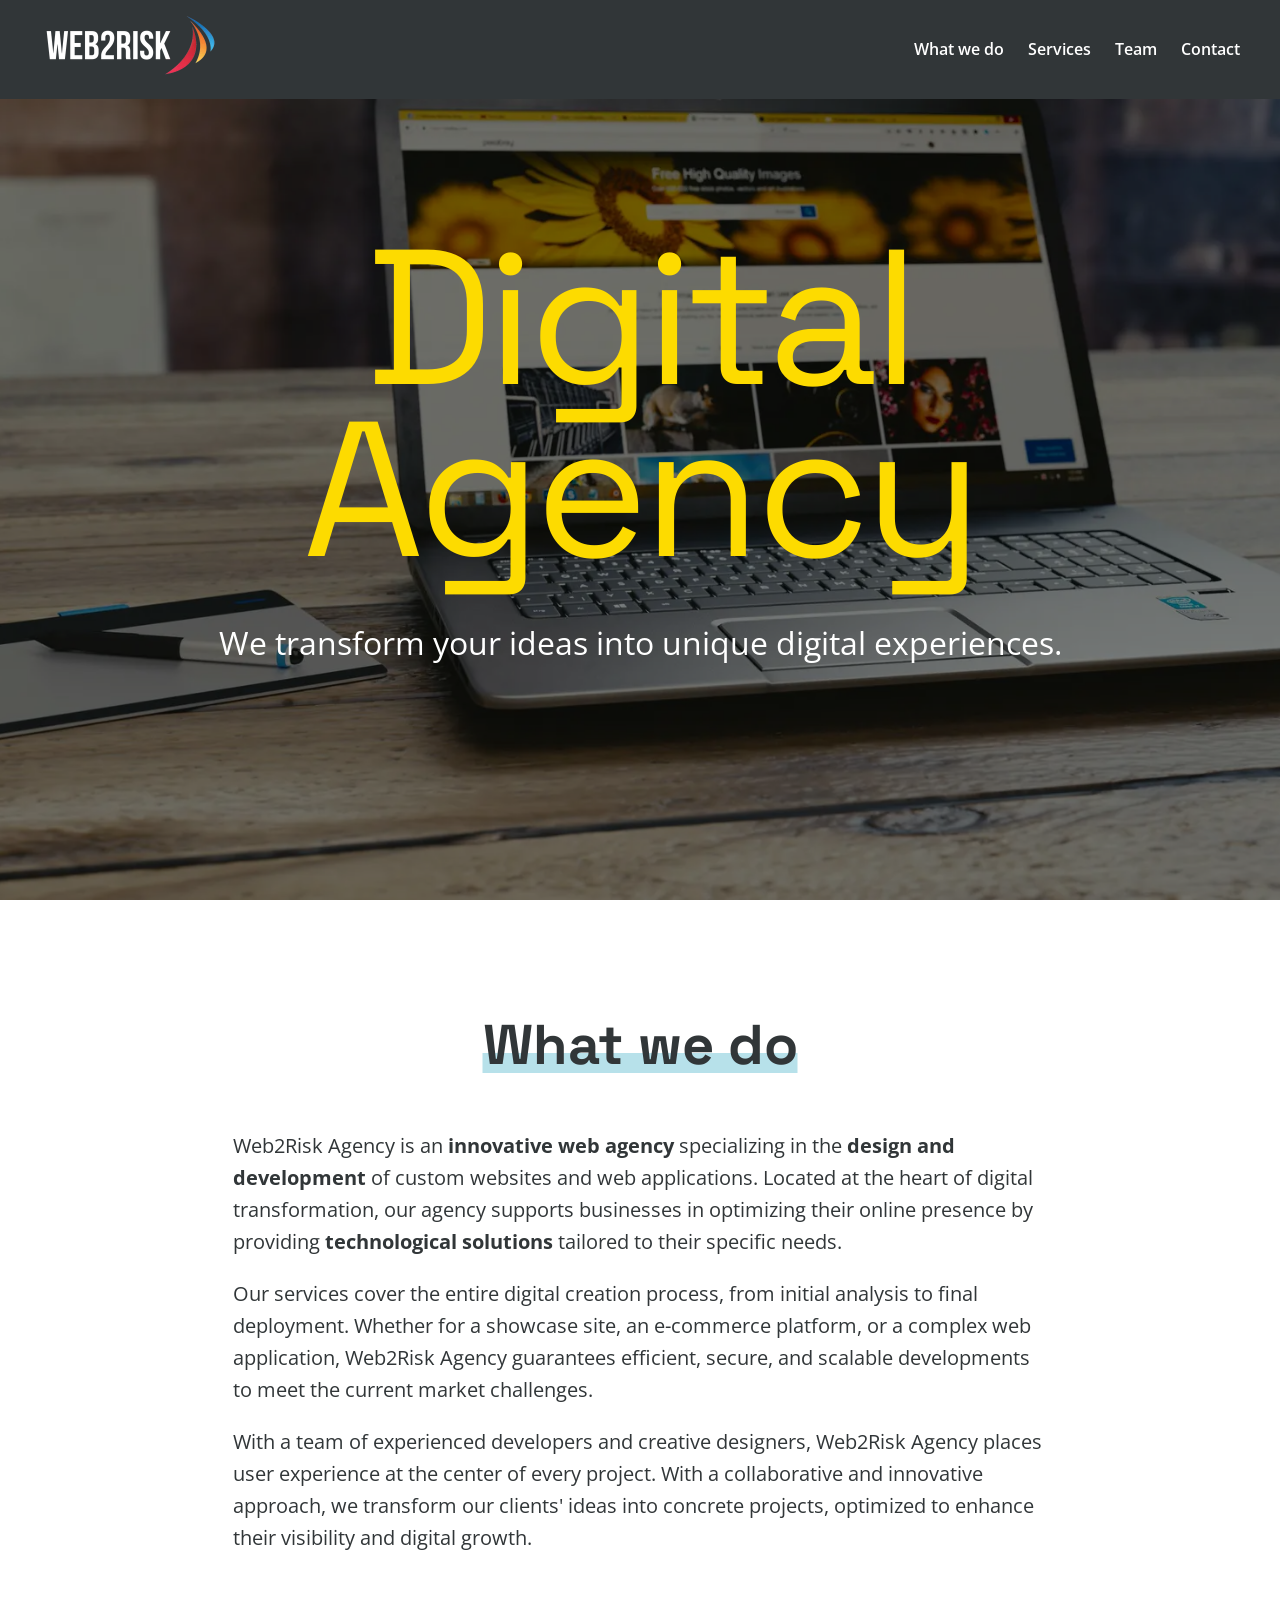
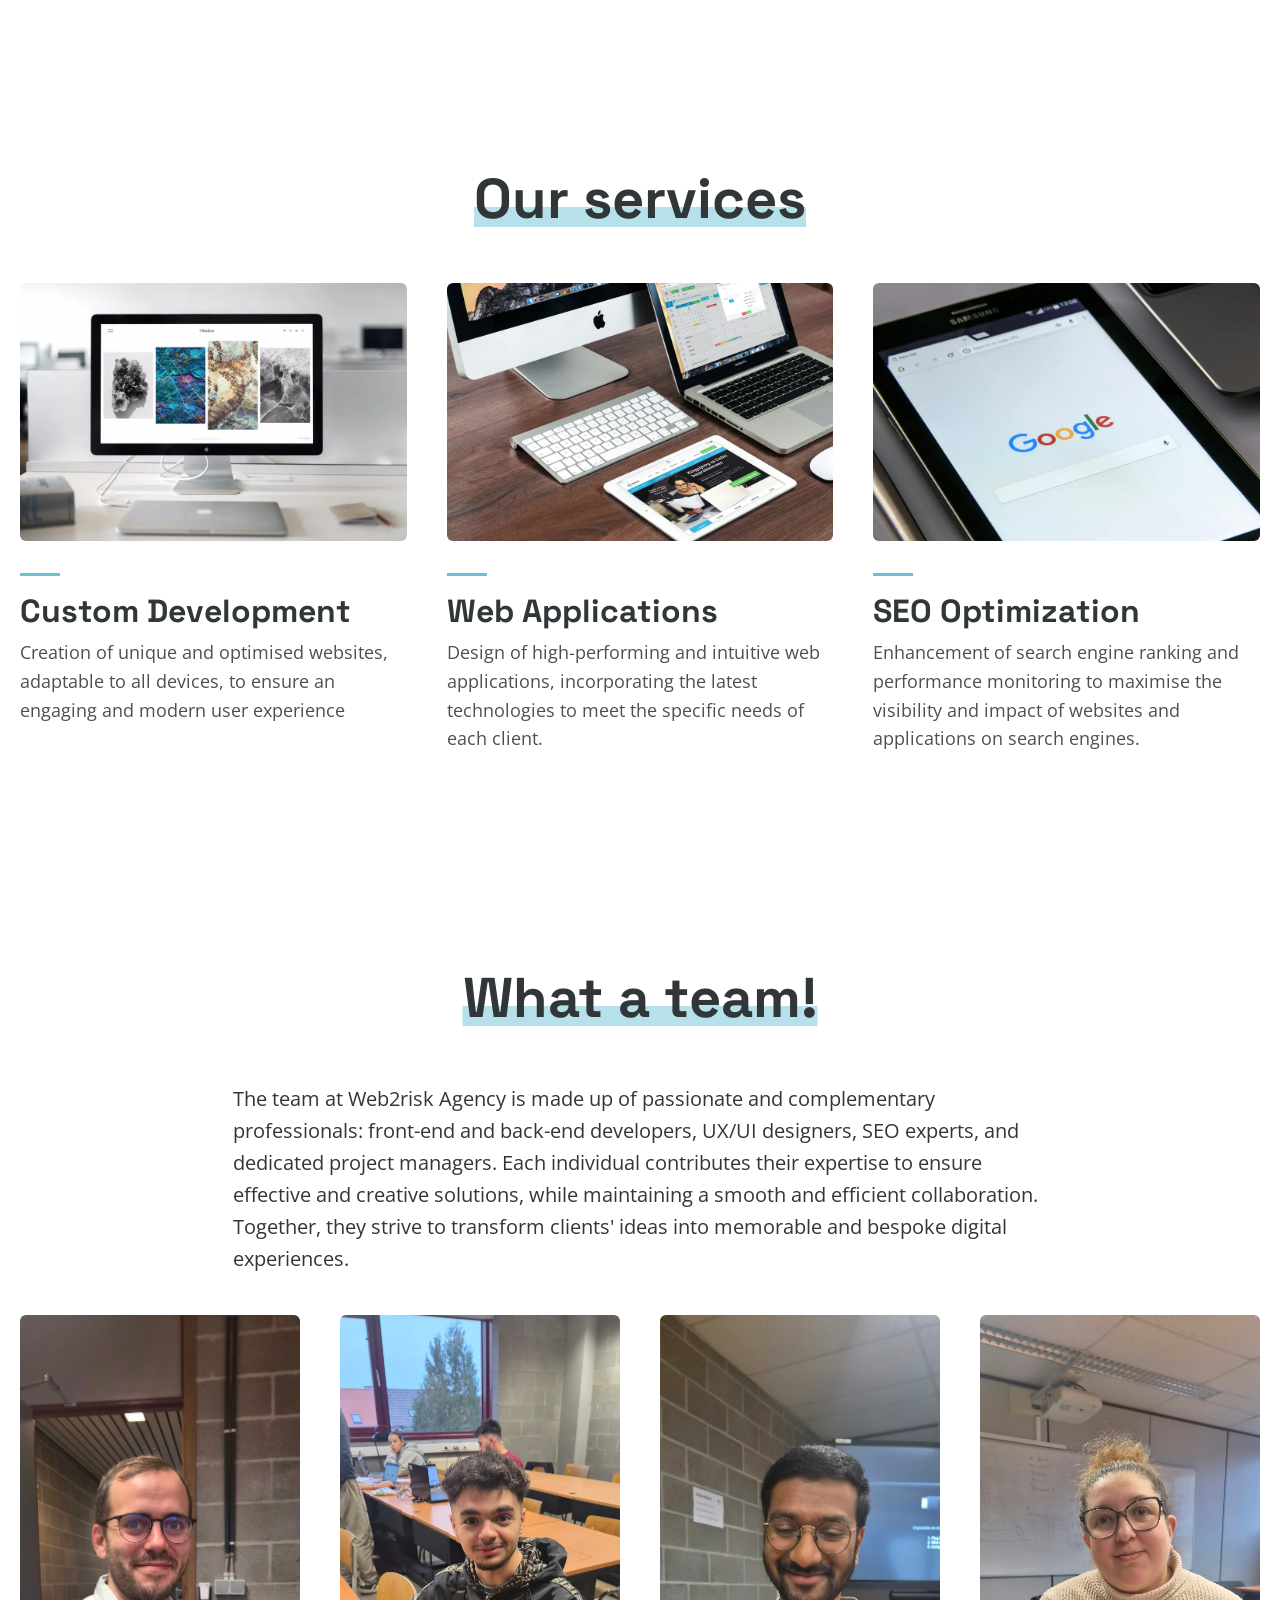
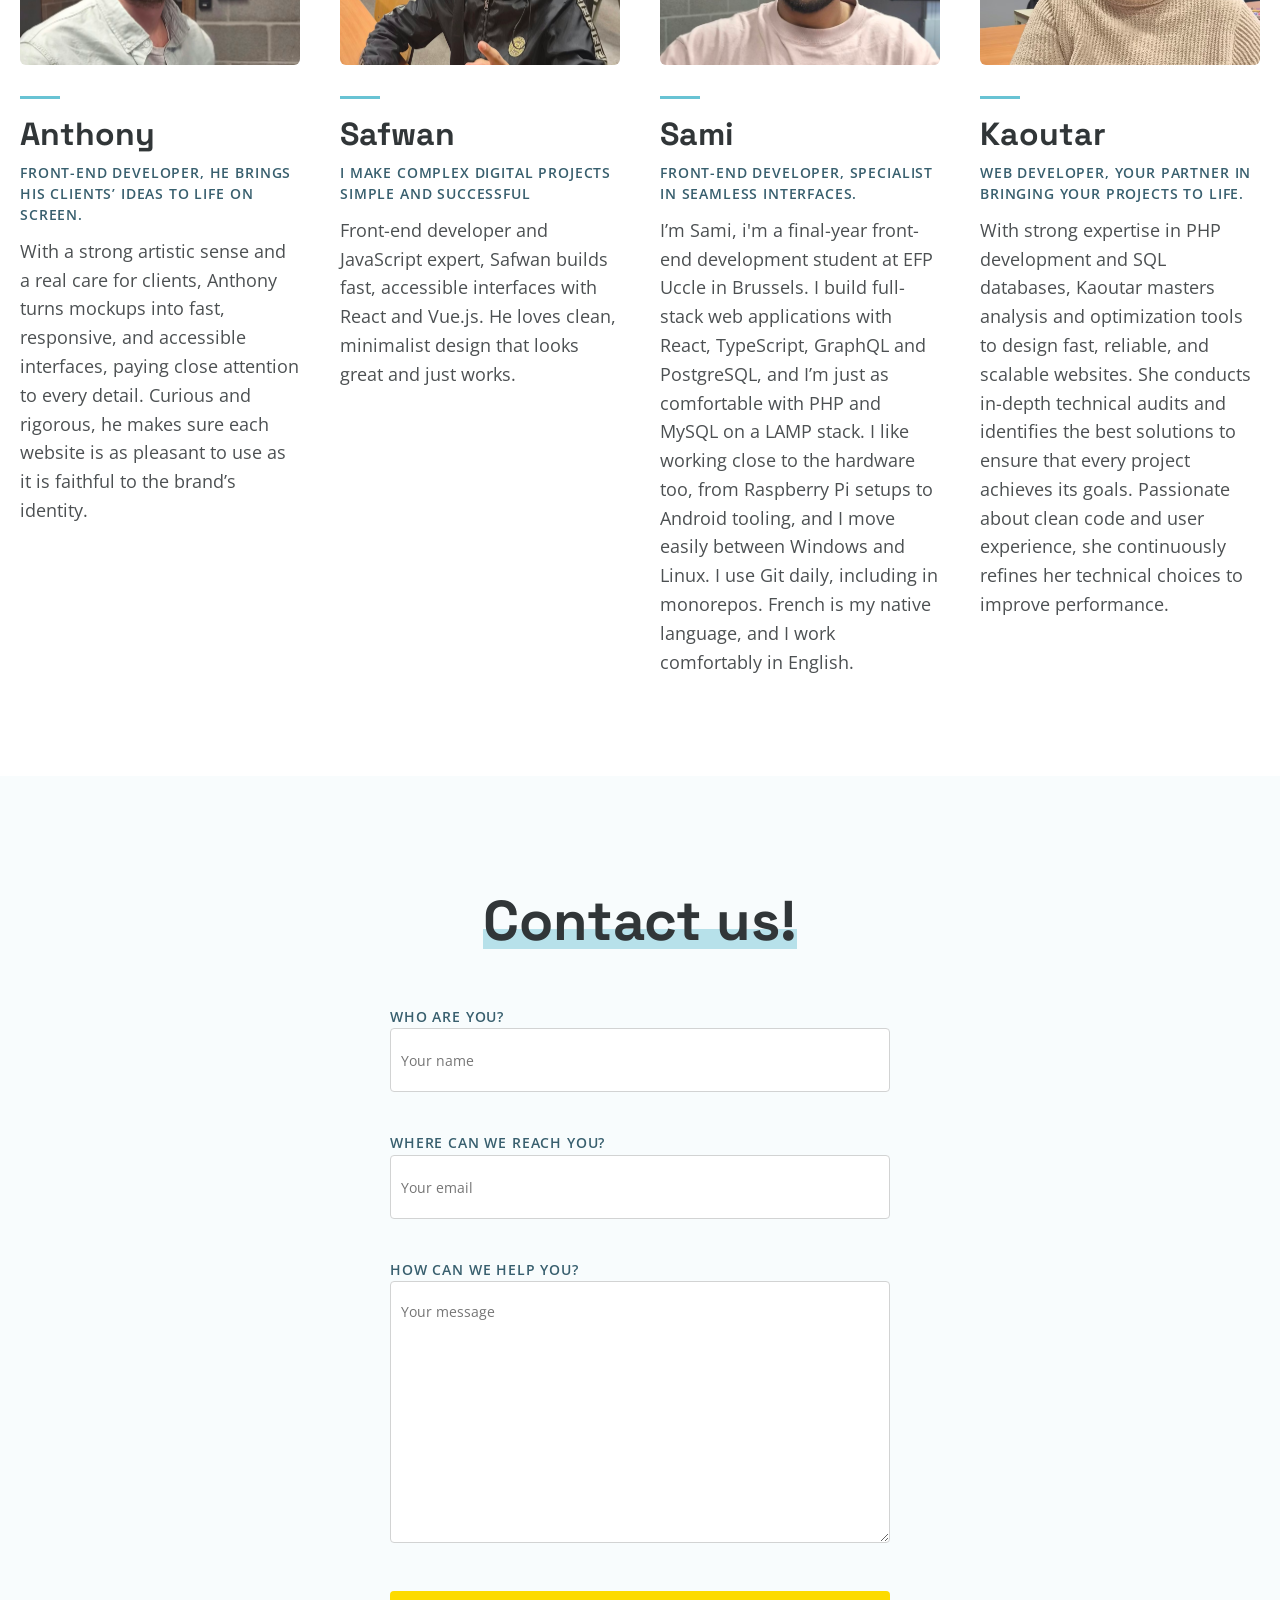
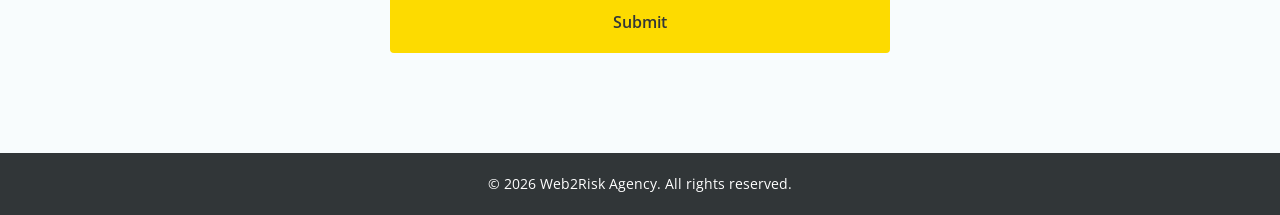
==== index.html @ 4e999737 "fix: improve descriptive alt text for card images" ====
<!DOCTYPE html>
<html lang="en">

<head>
  <meta charset="UTF-8">
  <meta name="viewport" content="width=device-width, initial-scale=1.0">

  <title>Web2Risk Agency – Custom websites, web apps & SEO</title>
  <meta name="description"
    content="Web2Risk Agency designs custom websites and web applications, and boosts your online visibility with SEO. Turn your ideas into unique digital experiences.">

  <link rel="preconnect" href="https://fonts.googleapis.com">
  <link rel="preconnect" href="https://fonts.gstatic.com" crossorigin>
  <link
    href="https://fonts.googleapis.com/css2?family=Open+Sans:ital,wght@0,300..800;1,300..800&family=Space+Grotesk:wght@300..700&display=swap"
    rel="stylesheet">
  <link rel="stylesheet" href="assets/css/reset.css">
  <link rel="stylesheet" href="assets/css/base.css">
  <link rel="stylesheet" href="assets/css/header.css">
  <link rel="stylesheet" href="assets/css/hero.css">
  <link rel="stylesheet" href="assets/css/sections.css">
  <link rel="stylesheet" href="assets/css/cards.css">
  <link rel="stylesheet" href="assets/css/contact.css">
  <link rel="stylesheet" href="assets/css/footer.css">
</head>

<body>
  <header>
    <nav class="container">
      <a href="#home" class="logo">
        <img src="./assets/img/logo/web-2-risk-web-agency-white.webp" alt="img background" width="360" height="138">
      </a>

      <ul class="nav-links">
        <li><a href="#about">What we do</a></li>
        <li><a href="#services">Services</a></li>
        <li><a href="#team">Team</a></li>
        <li><a href="#contact">Contact</a></li>
      </ul>

      <div class="burger">
        <span></span>
        <span></span>
        <span></span>
      </div>
    </nav>
  </header>

  <main>
    <section id="home" class="hero">
      <h1><span>Digital Agency</span></h1>
      <p>We transform your ideas into unique digital experiences.</p>
      <div class="overlay"></div>
    </section>

    <section id="about" class="section about container">
      <h2>What we do</h2>

      <p>Web2Risk Agency is an <strong>innovative web agency</strong> specializing in the <strong>design and
          development</strong> of custom websites and web applications. Located at the heart of digital transformation,
        our agency supports businesses in optimizing their online presence by providing <strong>technological
          solutions</strong> tailored to their specific needs.</p>
      <p>Our services cover the entire digital creation process, from initial analysis to final deployment. Whether for
        a showcase site, an e-commerce platform, or a complex web application, Web2Risk Agency guarantees efficient,
        secure, and scalable developments to meet the current market challenges.</p>
      <p>With a team of experienced developers and creative designers, Web2Risk Agency places user experience at the
        center of every project. With a collaborative and innovative approach, we transform our clients' ideas into
        concrete projects, optimized to enhance their visibility and digital growth.</p>
    </section>

    <section id="services" class="section services container">
      <h2>Our services</h2>

      <div class="service-cards">
        <div class="card">
          <img src="./assets/img/services/websites.webp" alt="A website displayed on a computer screen" width="1000" height="656" loading="lazy">

          <div class="card-content">
            <h3>Custom Development</h3>
            <p>Creation of unique and optimised websites, adaptable to all devices, to ensure an engaging and modern
              user experience</p>
          </div>
        </div>

        <div class="card">
          <img src="./assets/img/services/applications.webp" alt="A web application interface showing digital features" width="1000" height="664"
            loading="lazy">

          <div class="card-content">
            <h3>Web Applications</h3>
            <p>Design of high-performing and intuitive web applications, incorporating the latest technologies to meet
              the specific needs of each client.</p>
          </div>
        </div>

        <div class="card">
          <img src="./assets/img/services/seo.webp" alt="SEO analytics showing website traffic and search performance" width="1000" height="668" loading="lazy">

          <div class="card-content">
            <h3>SEO Optimization</h3>
            <p>Enhancement of search engine ranking and performance monitoring to maximise the visibility and impact of
              websites and applications on search engines.</p>
          </div>
        </div>
      </div>
    </section>

    <section id="team" class="section team container">
      <h2>What a team!</h2>

      <p class="intro">The team at Web2risk Agency is made up of passionate and complementary professionals: front-end
        and back-end developers, UX/UI designers, SEO experts, and dedicated project managers. Each individual
        contributes their expertise to ensure effective and creative solutions, while maintaining a smooth and efficient
        collaboration. Together, they strive to transform clients' ideas into memorable and bespoke digital experiences.
      </p>

      <div class="team-cards">
        <div class="card">
          <img src="./assets/photo-team/antho.avif" alt="Anthony, front-end developer, in his team portrai" width="1000" height="1500" loading="lazy">

          <div class="card-content">
            <h3>Anthony</h3>
            <p class="card-intro">Front-end developer, he brings his clients’ ideas to life on screen.</p>
            <p>With a strong artistic sense and a real care for clients, Anthony turns mockups into fast, responsive, and accessible interfaces, paying close attention to every detail. Curious and rigorous, he makes sure each website is as pleasant to use as it is faithful to the brand’s identity.</p>
          </div>
        </div>

        <div class="card">
          <img src="./assets/photo-team/safouane.avif" alt="Safwan, front-end developer, in his team portrait" width="1000" height="1500" loading="lazy">

          <div class="card-content">
            <h3>Safwan</h3>
            <p class="card-intro">I make complex digital projects simple and successful</p>
            <p>Front-end developer and JavaScript expert, Safwan builds fast, accessible interfaces with React and Vue.js. He loves clean, minimalist design that looks great and just works.</p>
          </div>
        </div>

        <div class="card">
          <img src="./assets/photo-team/sami.avif" alt="Sami, front-end developer, in his team portrait" width="1000" height="1500" loading="lazy">

          <div class="card-content">
            <h3>Sami</h3>
            <p class="card-intro">Front-End Developer, specialist in seamless interfaces.</p>
            <p>I’m Sami, i'm a final-year front-end development student at EFP Uccle in Brussels. I build full-stack web applications with React, TypeScript, GraphQL and PostgreSQL, and I’m just as comfortable with PHP and MySQL on a LAMP stack. I like working close to the hardware too, from Raspberry Pi setups to Android tooling, and I move easily between Windows and Linux. I use Git daily, including in monorepos. French is my native language, and I work comfortably in English.</p>
          </div>
        </div>

        <div class="card">
          <img src="./assets/photo-team/kaoutar.avif" alt="Kaoutar, web developer, in her team portrait" width="1000" height="1500" loading="lazy">

          <div class="card-content">
            <h3>Kaoutar</h3>
            <p class="card-intro">Web developer, your partner in bringing your projects to life.</p>

<p>With strong expertise in PHP development and SQL databases,
   Kaoutar masters analysis and optimization tools to design fast, 
   reliable, and scalable websites. She conducts in-depth technical audits and identifies 
   the best solutions to ensure that every project achieves its goals. Passionate about clean code 
   and user experience, she continuously refines her technical choices to improve performance.</p>
          </div>
        </div>
      </div>
    </section>

    <section id="contact" class="section contact">
      <h2>Contact us!</h2>

      <span class="status"></span>

      <form id="contact-form" action="mail.php" method="POST">
        <div class="form-group">
          <label for="name">Who are you?</label>
          <input type="text" id="name" name="name" placeholder="Your name" required>
        </div>

        <div class="form-group">
          <label for="email">Where can we reach you?</label>
          <input type="email" id="email" name="email" placeholder="Your email" required>
        </div>

        <div class="form-group">
          <label for="message">How can we help you?</label>
          <textarea id="message" name="message" placeholder="Your message" rows="10" required></textarea>
        </div>

        <button id="form-trigger" type="submit">Submit</button>
      </form>
    </section>
  </main>

  <footer>
    <p>&copy; 2026 Web2Risk Agency. All rights reserved.</p>
  </footer>

  <script src="assets/js/scripts.js"></script>
</body>

</html>
---- assets/css/base.css ----
:root {
	--school-bus-yellow: #fddb00;
	--white: #ffffff;
	--air-force-blue: #568ea3;
	--sky-blue: #68c3d4;
	--onyx: #313638;
	--air-force-blue-dark: color-mix(in oklab, var(--air-force-blue), black 25%);
	--font-family: "Open Sans", sans-serif;
	--font-family-heading: "Space Grotesk", sans-serif;
	--space-section: 100px;
	--space-block: 40px;
	--space-text: 20px;
	--gutter: 20px;
	--width-narrow: 500px;
	--text-h2: 3.5rem;
	--text-h3: 2rem;
	--text-lead: 1.25rem;
	--text-body: 1.125rem;
	--text-ui: 1rem;
	--text-small: 0.875rem;
}

/** General elements and typography **/
body {
	font-family: var(--font-family);
	line-height: 1.6;
	color: var(--onyx);
}

h1,
h2,
h3,
h4,
h5,
h6 {
	font-family: var(--font-family-heading);
}

h1 {
	font-size: clamp(4.5rem, 15vw, 12rem);
	line-height: 0.9;
	letter-spacing: -0.03em;
}

h2 {
	font-size: var(--text-h2);
	font-weight: 700;
	margin-bottom: var(--space-block);
	text-decoration: underline;
	text-decoration-color: color-mix(in oklab, var(--sky-blue), white 50%);
	text-decoration-thickness: 0.35em;
	text-underline-offset: -0.2em;
	text-decoration-skip-ink: none;
}

h3 {
	font-size: var(--text-h3);
}

strong {
	font-weight: 700;
}

.container {
	max-width: 1360px;
	margin: 0 auto;
	padding: 0 var(--gutter);
}

/* Responsive */
@media (max-width: 768px) {
	:root {
		--space-section: 60px;
		--text-h2: 2.5rem;
		--text-h3: 1.5rem;
		--text-lead: 1.125rem;
		--text-body: 1rem;
	}
}
---- assets/css/header.css ----
header {
	background: var(--onyx);
	padding: 10px var(--gutter);
	position: fixed;
	width: calc(100% - 2 * var(--gutter));
	z-index: 1000;
}

header nav {
	display: flex;
	align-items: center;
	max-width: 1360px;
	margin: 0 auto;
}

header .logo {
	display: inline-block;
	font-size: 1.5rem;
	text-decoration: none;
}

header .logo img {
	max-width: 180px;
	height: auto;
}

header .nav-links {
	margin-left: auto;
}

header .nav-links li {
	display: inline-block;
	margin: 0 0 0 20px;
}

header .nav-links a {
	position: relative;
	padding-bottom: 4px;
	color: var(--white);
	text-decoration: none;
	font-weight: 600;
	transition: color 0.3s;
}

header .nav-links a:hover {
	color: var(--school-bus-yellow);
}

header .nav-links a::after {
	content: "";
	position: absolute;
	left: 0;
	bottom: 0;
	width: 100%;
	height: 3px;
	background: var(--school-bus-yellow);
	transform: scaleX(0);
	transform-origin: left;
	transition: transform 0.3s ease;
}

header .nav-links a:hover::after,
header .nav-links a:focus-visible::after {
	transform: scaleX(1);
}

/* Responsive */
@media (max-width: 768px) {
	header .container {
		padding-left: 10px;
		padding-right: 10px;
	}

	.nav-links {
		position: absolute;
		top: 100%;
		right: 0;
		background-color: var(--onyx);
		width: 100%;
		height: 100vh;
		transform: translateX(100%);
	}

	header .nav-links li {
		display: block;
		margin: 20px;
	}

	.nav-links.nav-active {
		transform: translateX(0);
	}

	.burger {
		display: flex;
		flex-direction: column;
		justify-content: space-between;
		height: 21px;
		cursor: pointer;
		margin-left: auto;
	}

	.burger span {
		display: block;
		height: 3px;
		width: 25px;
		background-color: var(--white);
		border-radius: 3px;
		transition: all 0.3s ease-in-out;
	}

	.burger.toggle span:nth-child(1) {
		transform: rotate(45deg) translate(5px, 5px);
	}

	.burger.toggle span:nth-child(2) {
		opacity: 0;
	}

	.burger.toggle span:nth-child(3) {
		transform: rotate(-45deg) translate(5px, -5px);
	}
}
---- assets/css/hero.css ----
.hero {
	position: relative;
	height: 100svh;
	background: url("../img/misc/hero.webp") no-repeat center center / cover;
	color: var(--white);
	display: flex;
	flex-direction: column;
	justify-content: center;
	align-items: center;
	text-align: center;
	padding: 0 var(--gutter);
}

.hero h1 {
	margin-bottom: var(--space-block);
	z-index: 99;
}

.hero h1 span {
	color: var(--school-bus-yellow);
}

.hero p {
	font-size: var(--text-h3);
	z-index: 99;
}

.hero .overlay {
	background: rgba(0, 0, 0, 0.5);
	position: absolute;
	top: 0;
	left: 0;
	width: 100%;
	height: 100%;
	z-index: 0;
}
---- assets/css/sections.css ----
.section {
	padding: var(--space-section) var(--gutter);
	text-align: center;
}

/* Same width as two card columns */
.about p,
.intro {
	max-width: calc((100% - 2 * var(--space-block)) / 3 * 2 + var(--space-block));
	margin: 0 auto var(--space-text) auto;
	text-align: left;
	font-size: var(--text-lead);
}

.about p:last-child {
	margin-bottom: 0;
}

.intro {
	margin-bottom: var(--space-block);
}

/* Responsive */
@media (max-width: 768px) {
	.about p,
	.intro {
		max-width: none;
	}
}
---- assets/css/cards.css ----
.service-cards {
	display: grid;
	grid-template-columns: repeat(3, 1fr);
	gap: var(--space-block);
}

.team-cards {
	display: grid;
	grid-template-columns: repeat(4, 1fr);
	gap: var(--space-block);
}

.card {
	text-align: left;

	img {
		width: 100%;
		height: auto;
		aspect-ratio: 3 / 2;
		object-fit: cover;
		border-radius: 6px;
		transition:
			transform 0.3s ease,
			box-shadow 0.3s ease;
	}

	&:hover img {
		transform: translateY(-4px);
		box-shadow: 0 12px 24px rgba(49, 54, 56, 0.15);
	}
}

.team-cards .card img {
	aspect-ratio: 4 / 5;
	object-position: center top;
}

.card-content {
	padding-top: 24px;

	&::before {
		content: "";
		display: block;
		width: 40px;
		height: 3px;
		margin-bottom: 16px;
		background: var(--sky-blue);
	}

	p.card-intro {
		margin-bottom: 12px;
		font-size: 0.875rem;
		font-weight: 600;
		text-transform: uppercase;
		letter-spacing: 0.06em;
		line-height: 1.5;
		color: var(--air-force-blue-dark);
	}

	p {
		font-size: var(--text-body);
		color: color-mix(in oklab, var(--onyx), white 15%);
	}
}

.card h3 {
	margin: 0 0 8px 0;
	font-weight: 700;
	line-height: 1.2;
}

/* Responsive: one column, as wide as the form, instead of 2 cards + 1 orphan */
@media (max-width: 900px) {
	.service-cards,
	.team-cards {
		grid-template-columns: 1fr;
		max-width: var(--width-narrow);
		margin: 0 auto;
	}
}
---- assets/css/contact.css ----
.contact {
	background: color-mix(in oklab, var(--sky-blue), white 95%);

	& h2 {
		color: var(--onyx);
	}
}

.contact .status {
	display: block;
	padding: 10px;
	margin: 0 auto 20px auto;
	font-size: var(--text-small);
	max-width: var(--width-narrow);
}

.contact .status:empty {
	display: none;
}

.contact .status.error {
	background-color: #f8d7da;
	color: #721c24;
	border: 1px solid #f5c6cb;
}

.contact .status.success {
	background-color: #d4edda;
	color: #155724;
	border: 1px solid #c3e6cb;
}

form {
	display: grid;
	gap: var(--space-block);
	max-width: var(--width-narrow);
	margin: 0 auto;
}

form label {
	display: block;
	font-size: var(--text-small);
	text-transform: uppercase;
	letter-spacing: 0.06em;
	text-align: left;
	font-weight: 600;
	color: var(--air-force-blue-dark);
}

form input,
form textarea,
form button {
	padding: 20px 10px;
	border-radius: 4px;
	border: none;
	font-size: var(--text-ui);
}

form input,
form textarea {
	box-sizing: border-box;
	width: 100%;
	background: var(--white);
	font-family: var(--font-family);
	color: var(--onyx);
	outline: none;
	border: 1px solid color-mix(in oklab, var(--onyx), white 80%);
}

form input:focus,
form textarea:focus {
	border-color: var(--air-force-blue);
}

form button {
	background: var(--school-bus-yellow);
	color: var(--onyx);
	font-family: inherit;
	font-weight: 600;
	cursor: pointer;
	transition: background 0.3s;
}

form button:disabled {
	opacity: 0.6;
	cursor: wait;
}

form button:hover {
	background: color-mix(in oklab, var(--school-bus-yellow), white 25%);
}

::placeholder {
	font-family: var(--font-family);
	font-size: var(--text-small);
}
---- assets/css/footer.css ----
footer {
	padding: 20px 0;
	background: var(--onyx);
	text-align: center;
	font-size: var(--text-small);
	color: var(--white);
}
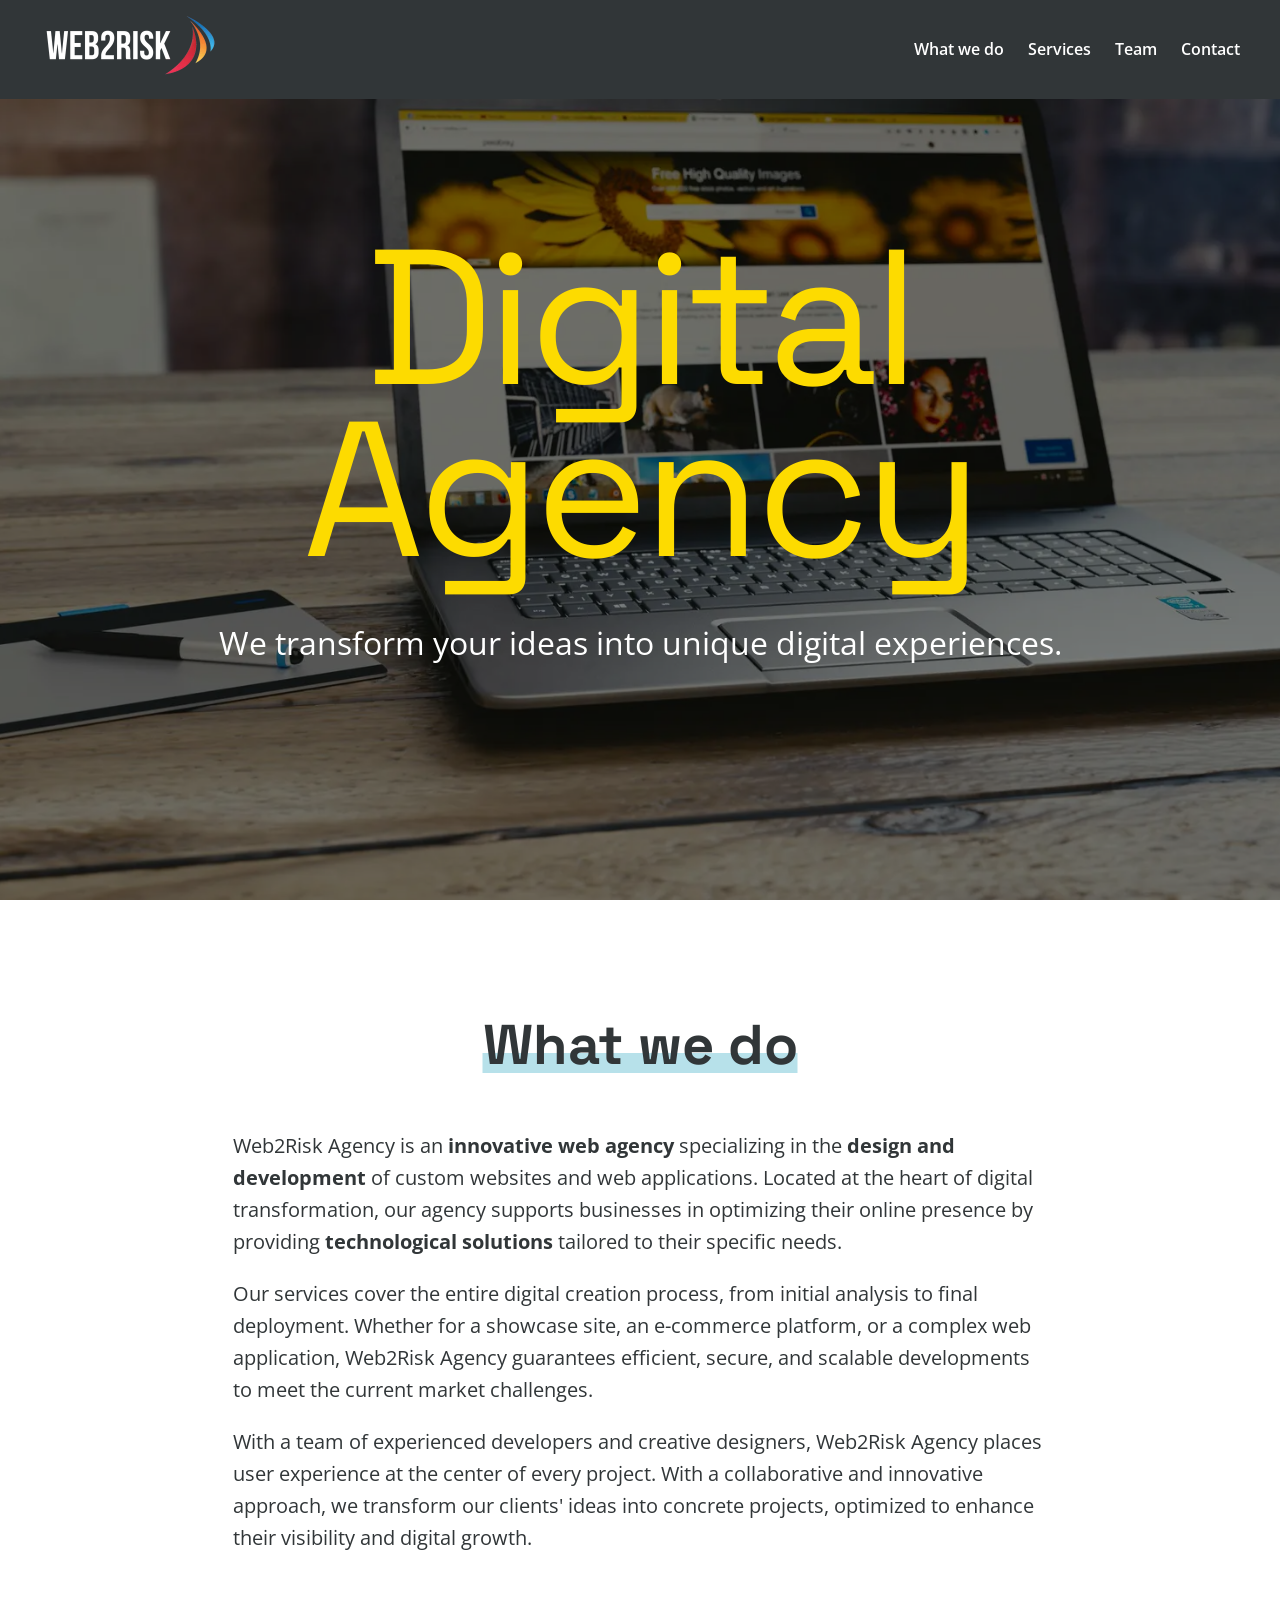
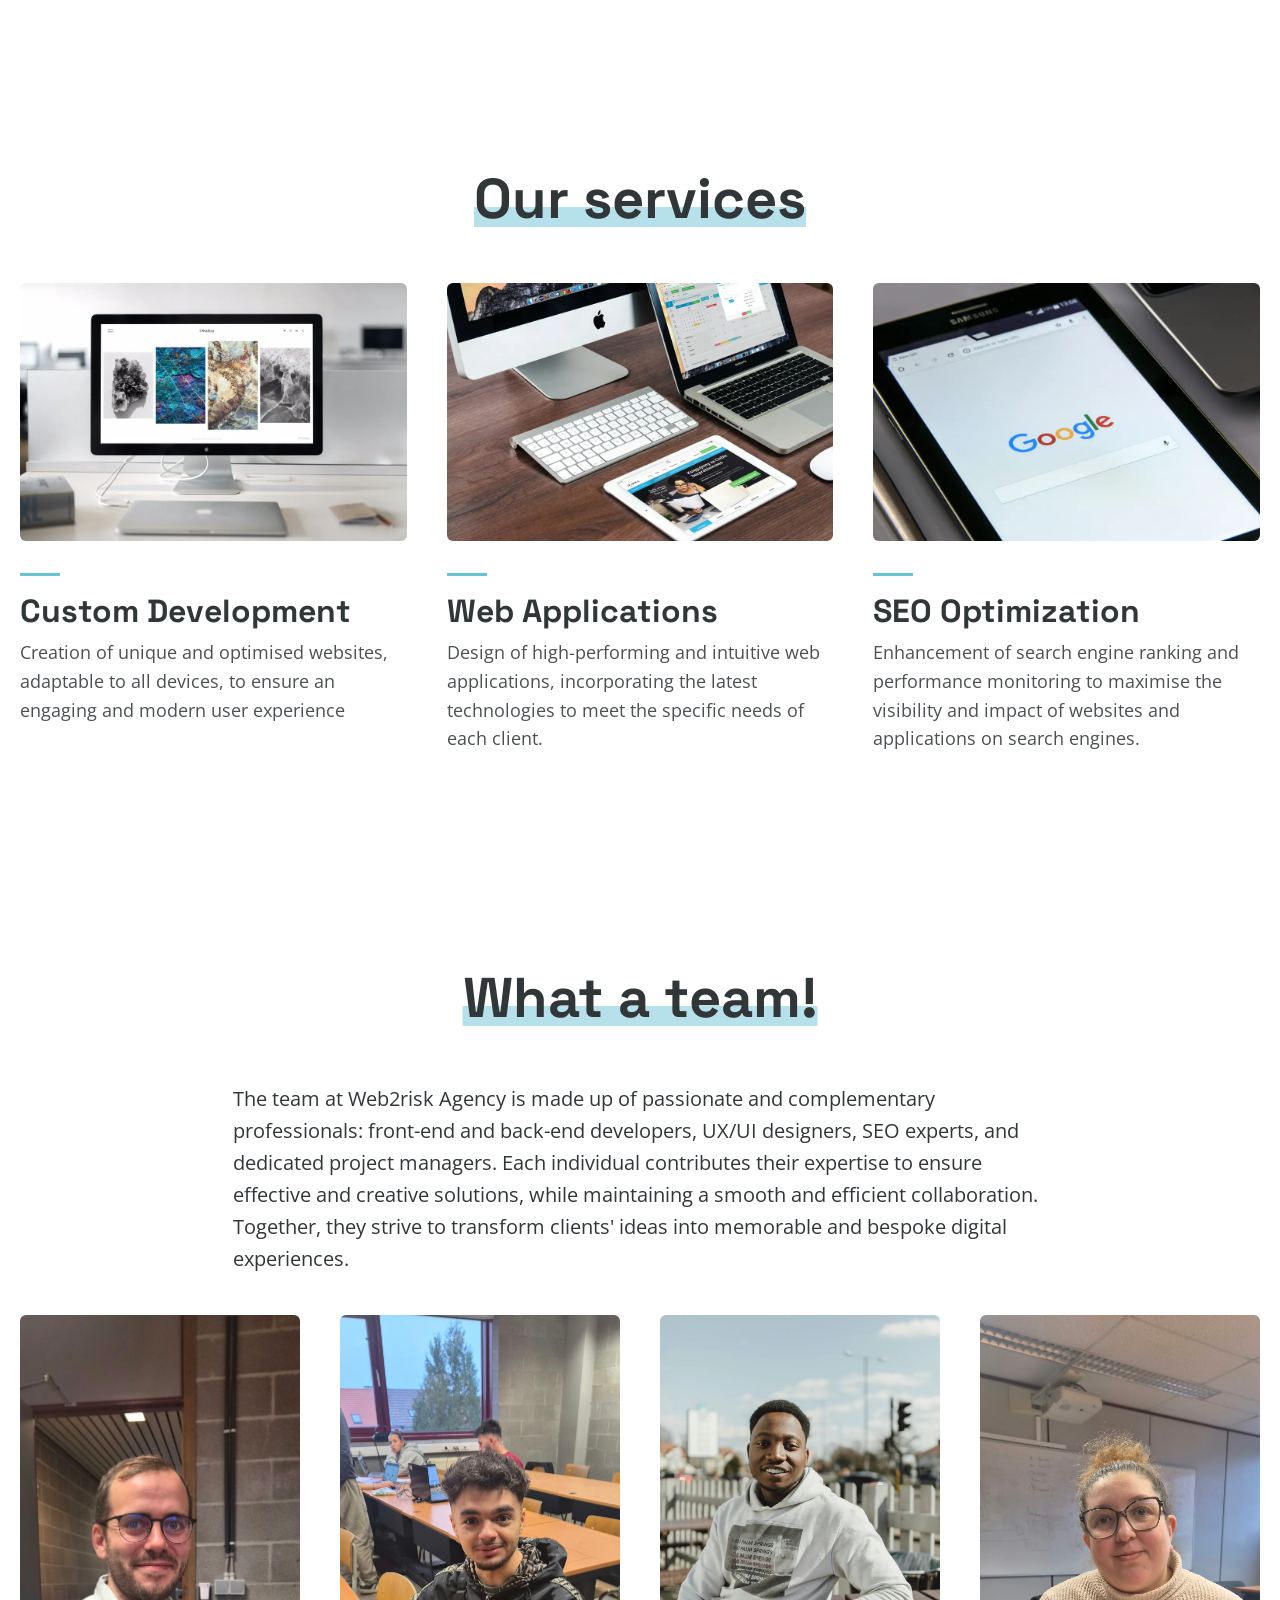
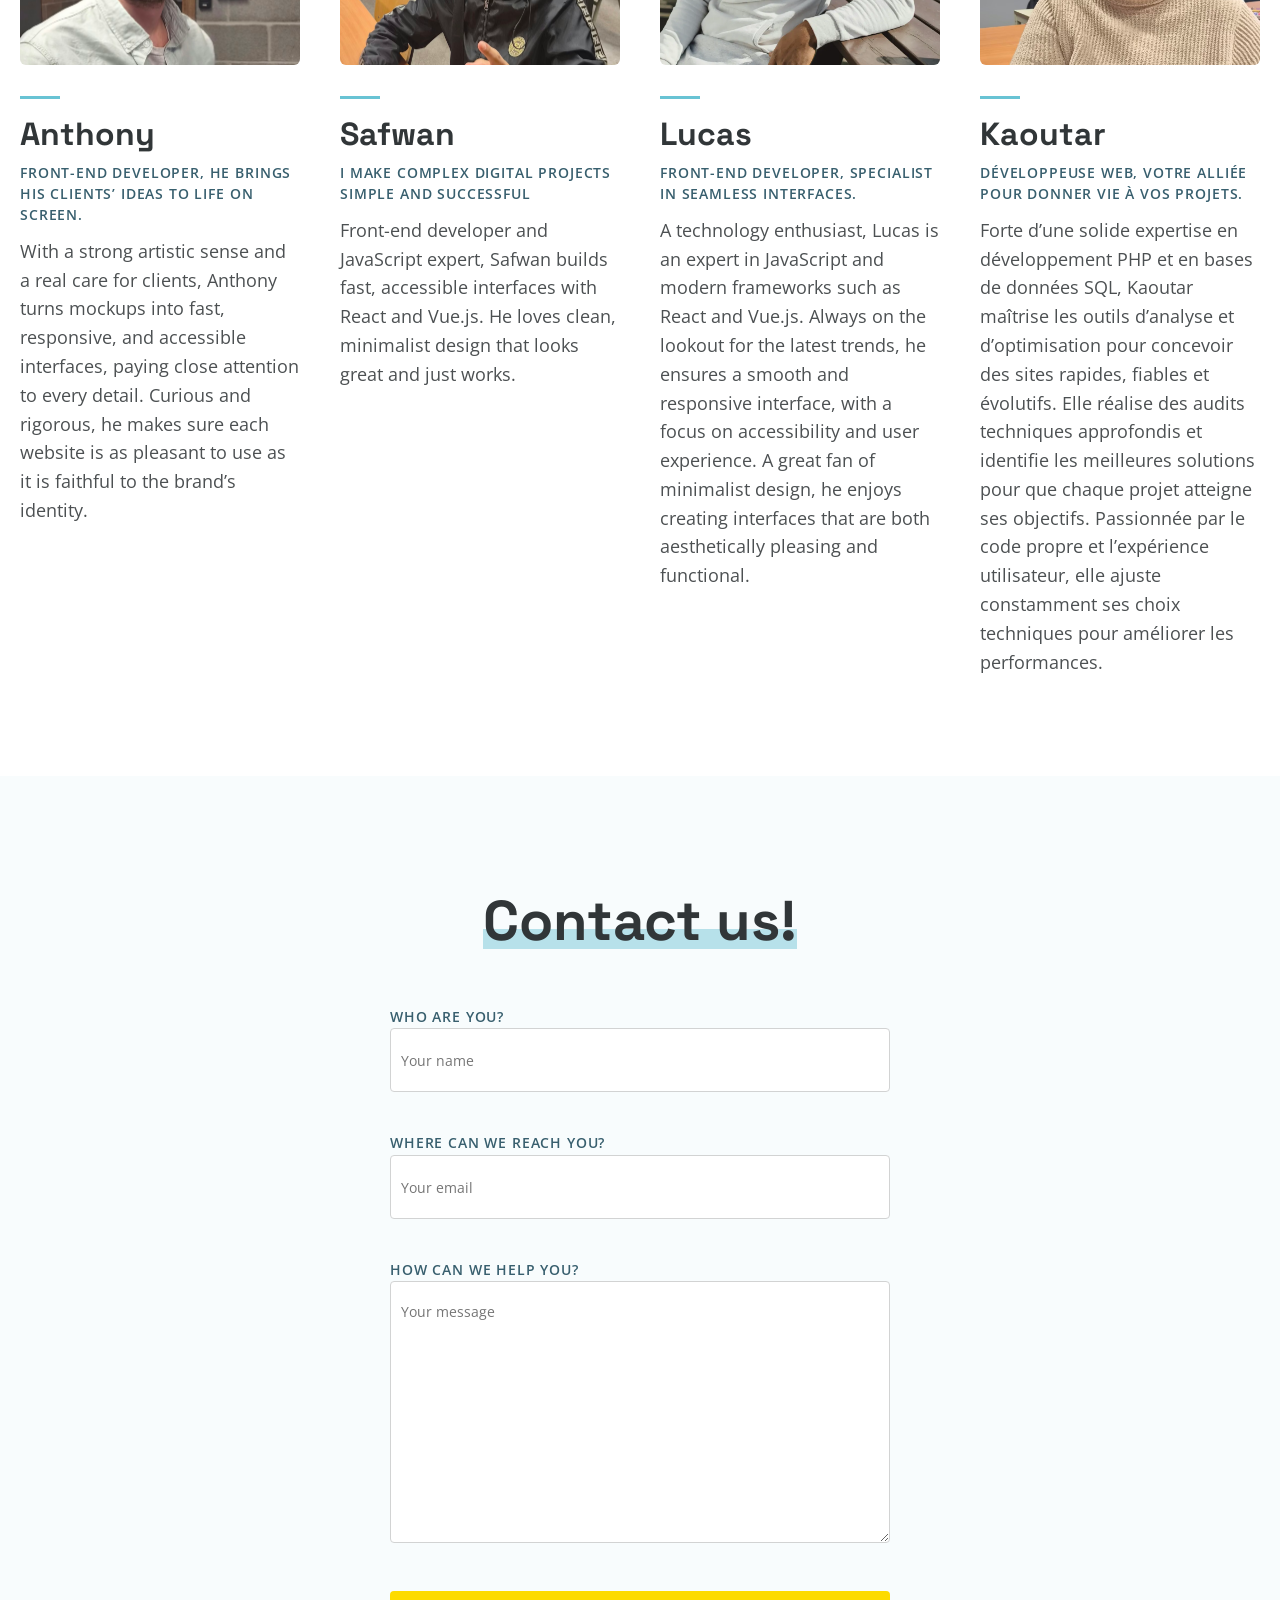
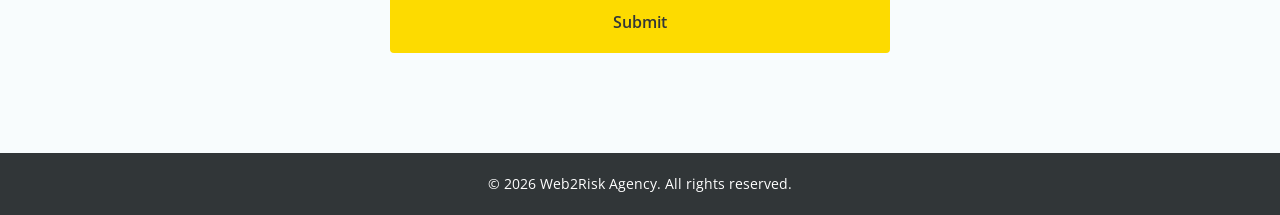
==== commit dc9f0ff0: "opengraph+ twitter-card" ====
--- a/index.html
+++ b/index.html
@@ -6,8 +6,19 @@
   <meta name="viewport" content="width=device-width, initial-scale=1.0">
 
   <title>Web2Risk Agency – Custom websites, web apps & SEO</title>
-  <meta name="description"
-    content="Web2Risk Agency designs custom websites and web applications, and boosts your online visibility with SEO. Turn your ideas into unique digital experiences.">
+  <meta name="description"content="Web2Risk Agency designs custom websites and web applications, and boosts your online visibility with SEO. Turn your ideas into unique digital experiences.">
+
+  <!-- Open Graph -->
+  <meta property="og:type" content="website">
+  <meta property="og:title" content="Dreamcode - Digital Agency">
+  <meta property="og:description" content="Clean code, thoughtful design, and solid SEO. Meet the Dreamcode team and see what we build.">
+  <meta property="og:image" content="./assets/img/misc/hero.jpg">
+
+  <!-- Twitter Card -->
+  <meta name="twitter:card" content="summary_large_image">
+  <meta name="twitter:title" content="Dreamcode - Digital Agency">
+  <meta name="twitter:description" content="Clean code, thoughtful design, and solid SEO. Meet the Dreamcode team and see what we build.">
+  <meta name="twitter:image" content="./assets/img/misc/hero.jpg">
 
   <link rel="preconnect" href="https://fonts.googleapis.com">
   <link rel="preconnect" href="https://fonts.gstatic.com" crossorigin>
@@ -28,7 +39,7 @@
   <header>
     <nav class="container">
       <a href="#home" class="logo">
-        <img src="./assets/img/logo/web-2-risk-web-agency-white.webp" alt="img background" width="360" height="138">
+        <img src="./assets/img/logo/web-2-risk-web-agency-white.webp" alt="Web2Risk Agency" width="360" height="138">
       </a>
 
       <ul class="nav-links">
@@ -73,7 +84,7 @@
 
       <div class="service-cards">
         <div class="card">
-          <img src="./assets/img/services/websites.webp" alt="A website displayed on a computer screen" width="1000" height="656" loading="lazy">
+          <img src="./assets/img/services/websites.webp" alt="Website" width="1000" height="656" loading="lazy">
 
           <div class="card-content">
             <h3>Custom Development</h3>
@@ -83,7 +94,7 @@
         </div>
 
         <div class="card">
-          <img src="./assets/img/services/applications.webp" alt="A web application interface showing digital features" width="1000" height="664"
+          <img src="./assets/img/services/applications.webp" alt="Applications" width="1000" height="664"
             loading="lazy">
 
           <div class="card-content">
@@ -94,7 +105,7 @@
         </div>
 
         <div class="card">
-          <img src="./assets/img/services/seo.webp" alt="SEO analytics showing website traffic and search performance" width="1000" height="668" loading="lazy">
+          <img src="./assets/img/services/seo.webp" alt="SEO" width="1000" height="668" loading="lazy">
 
           <div class="card-content">
             <h3>SEO Optimization</h3>
@@ -116,7 +127,7 @@
 
       <div class="team-cards">
         <div class="card">
-          <img src="./assets/photo-team/antho.avif" alt="Anthony, front-end developer, in his team portrai" width="1000" height="1500" loading="lazy">
+          <img src="./assets/photo-team/antho.avif" alt="Anthony" width="1000" height="1500" loading="lazy">
 
           <div class="card-content">
             <h3>Anthony</h3>
@@ -126,7 +137,7 @@
         </div>
 
         <div class="card">
-          <img src="./assets/photo-team/safouane.avif" alt="Safwan, front-end developer, in his team portrait" width="1000" height="1500" loading="lazy">
+          <img src="./assets/photo-team/safouane.avif" alt="Safwan" width="1000" height="1500" loading="lazy">
 
           <div class="card-content">
             <h3>Safwan</h3>
@@ -136,27 +147,29 @@
         </div>
 
         <div class="card">
-          <img src="./assets/photo-team/sami.avif" alt="Sami, front-end developer, in his team portrait" width="1000" height="1500" loading="lazy">
-
-          <div class="card-content">
-            <h3>Sami</h3>
+          <img src="./assets/img/equipe/lucas.webp" alt="Lucas" width="1000" height="1500" loading="lazy">
+
+          <div class="card-content">
+            <h3>Lucas</h3>
             <p class="card-intro">Front-End Developer, specialist in seamless interfaces.</p>
-            <p>I’m Sami, i'm a final-year front-end development student at EFP Uccle in Brussels. I build full-stack web applications with React, TypeScript, GraphQL and PostgreSQL, and I’m just as comfortable with PHP and MySQL on a LAMP stack. I like working close to the hardware too, from Raspberry Pi setups to Android tooling, and I move easily between Windows and Linux. I use Git daily, including in monorepos. French is my native language, and I work comfortably in English.</p>
-          </div>
-        </div>
-
-        <div class="card">
-          <img src="./assets/photo-team/kaoutar.avif" alt="Kaoutar, web developer, in her team portrait" width="1000" height="1500" loading="lazy">
+            <p>A technology enthusiast, Lucas is an expert in JavaScript and modern frameworks such as React and Vue.js.
+              Always on the lookout for the latest trends, he ensures a smooth and responsive interface, with a focus on
+              accessibility and user experience. A great fan of minimalist design, he enjoys creating interfaces that are
+              both aesthetically pleasing and functional.</p>
+          </div>
+        </div>
+
+        <div class="card">
+          <img src="./assets/photo-team/kaoutar.avif" alt="Kaoutar" width="1000" height="1500" loading="lazy">
 
           <div class="card-content">
             <h3>Kaoutar</h3>
-            <p class="card-intro">Web developer, your partner in bringing your projects to life.</p>
-
-<p>With strong expertise in PHP development and SQL databases,
-   Kaoutar masters analysis and optimization tools to design fast, 
-   reliable, and scalable websites. She conducts in-depth technical audits and identifies 
-   the best solutions to ensure that every project achieves its goals. Passionate about clean code 
-   and user experience, she continuously refines her technical choices to improve performance.</p>
+            <p class="card-intro">Développeuse web, votre alliée pour donner vie à vos projets.</p>
+            <p>Forte d’une solide expertise en développement PHP et en bases de données SQL, Kaoutar maîtrise les outils
+              d’analyse et d’optimisation pour concevoir des sites rapides, fiables et évolutifs. Elle réalise des audits
+              techniques approfondis et identifie les meilleures solutions pour que chaque projet atteigne ses objectifs.
+              Passionnée par le code propre et l’expérience utilisateur, elle ajuste constamment ses choix techniques
+              pour améliorer les performances.</p>
           </div>
         </div>
       </div>
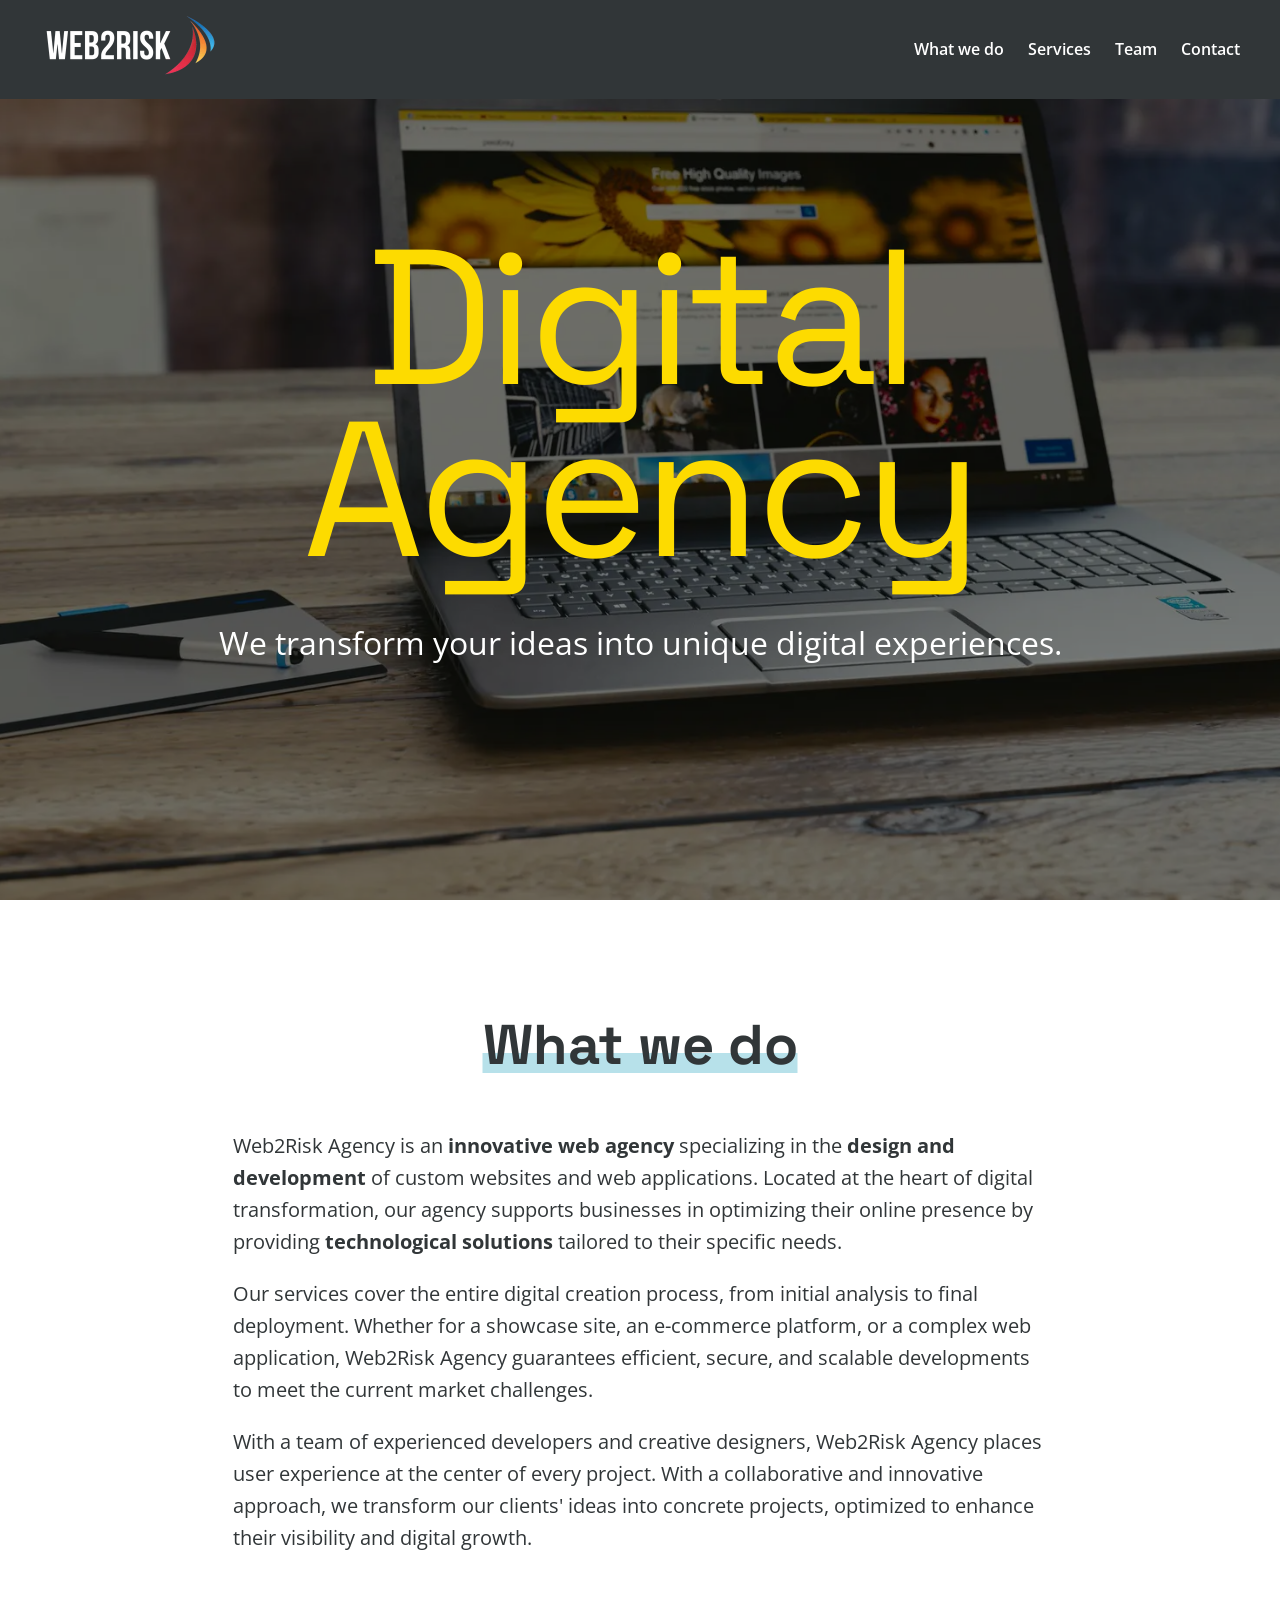
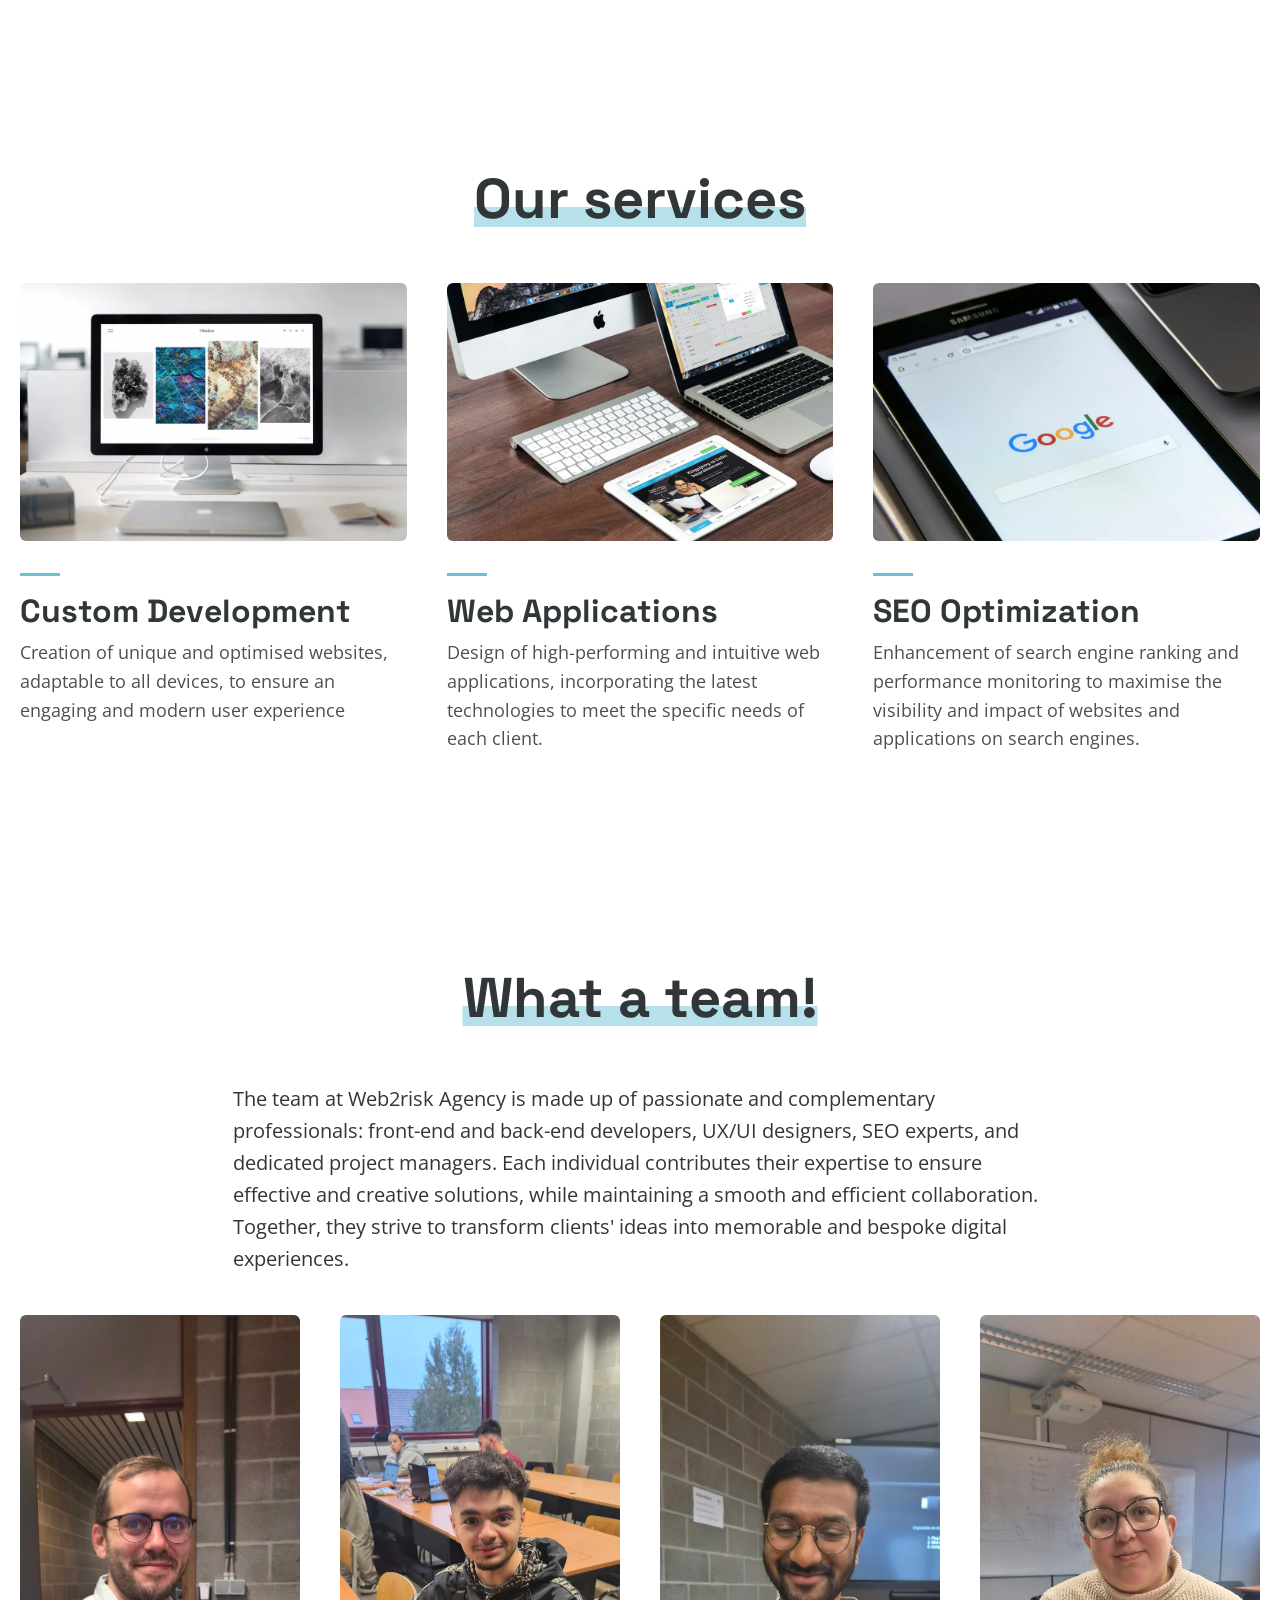
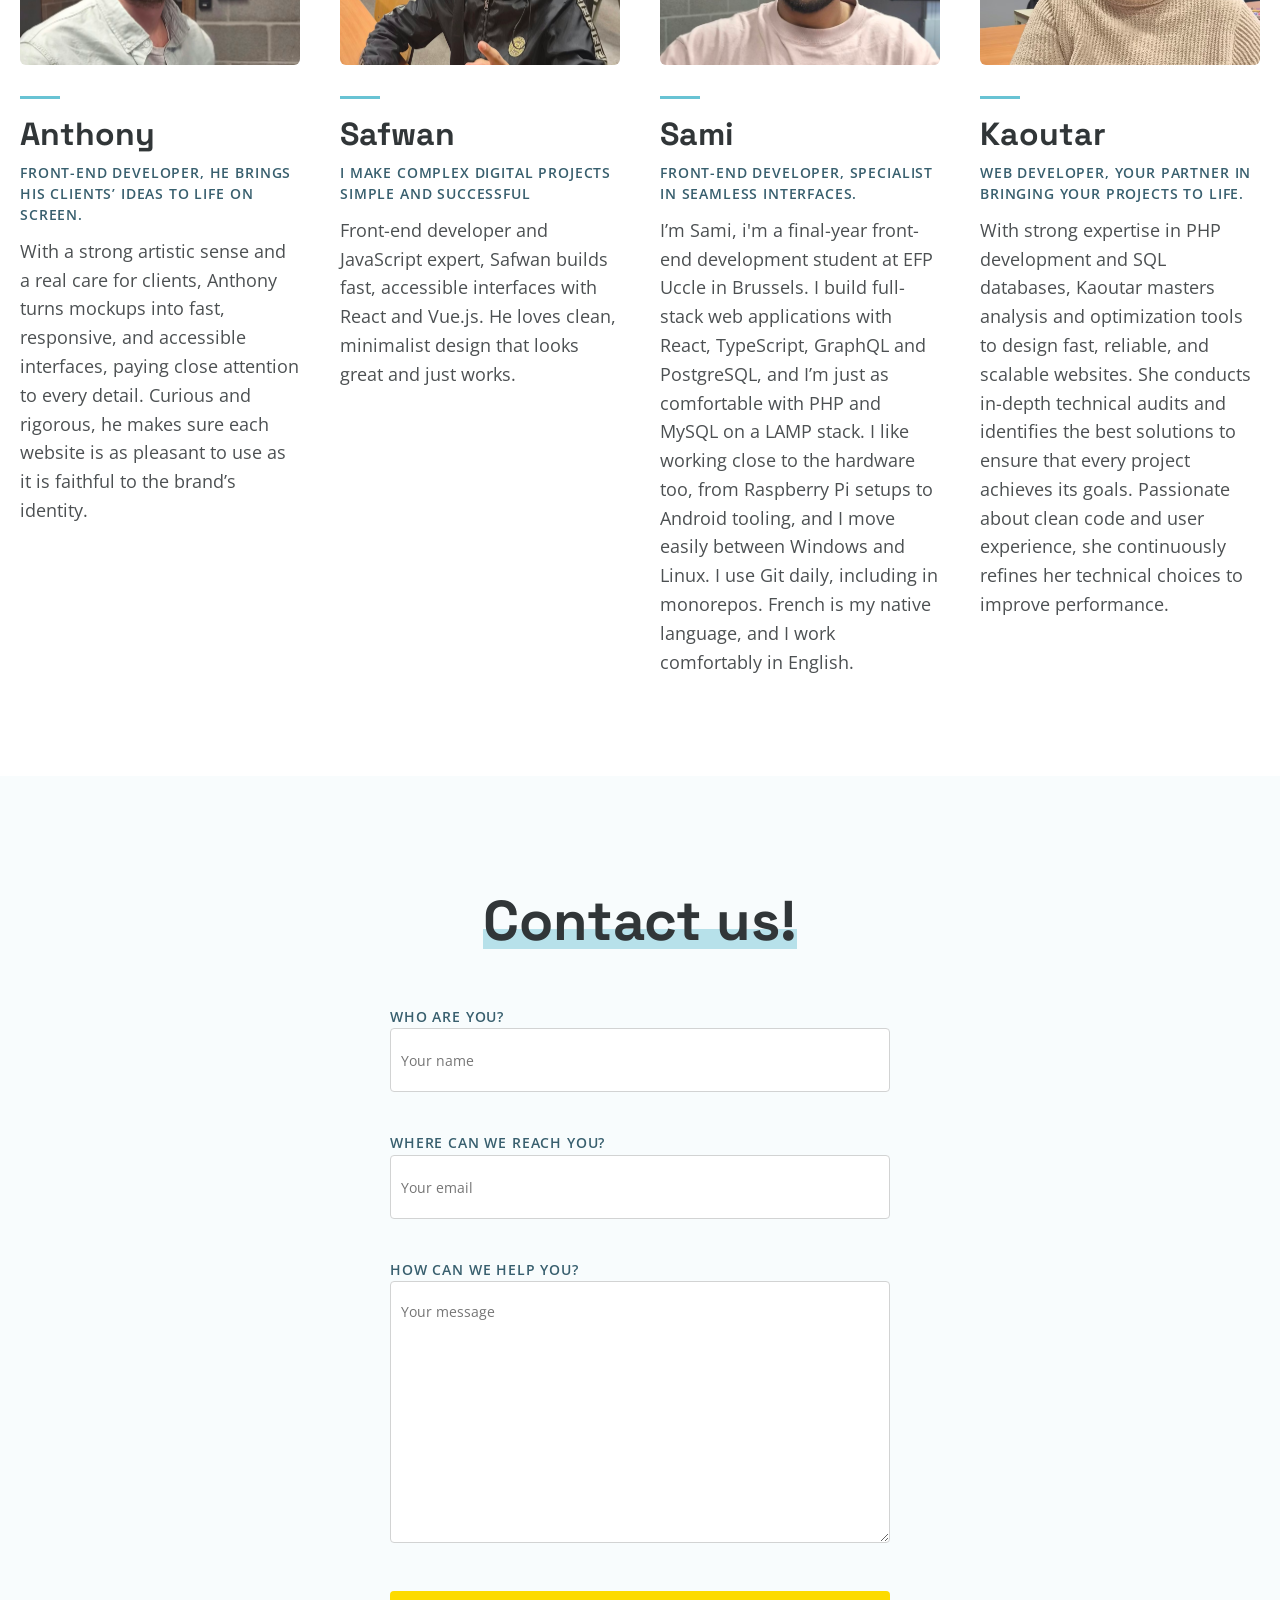
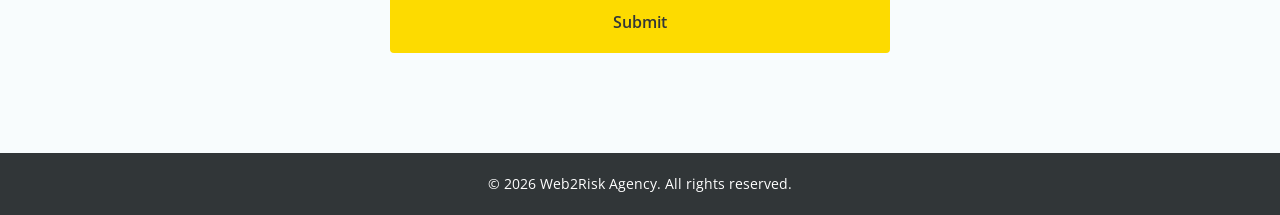
==== commit a3309b13: "Merge branch 'main' into feature/add-preview-social-network" ====
--- a/index.html
+++ b/index.html
@@ -39,7 +39,7 @@
   <header>
     <nav class="container">
       <a href="#home" class="logo">
-        <img src="./assets/img/logo/web-2-risk-web-agency-white.webp" alt="Web2Risk Agency" width="360" height="138">
+        <img src="./assets/img/logo/web-2-risk-web-agency-white.webp" alt="Web2Risk Agency web development and digital agency logo" width="360" height="138">
       </a>
 
       <ul class="nav-links">
@@ -84,7 +84,7 @@
 
       <div class="service-cards">
         <div class="card">
-          <img src="./assets/img/services/websites.webp" alt="Website" width="1000" height="656" loading="lazy">
+          <img src="./assets/img/services/websites.webp" alt="A website displayed on a computer screen" width="1000" height="656" loading="lazy">
 
           <div class="card-content">
             <h3>Custom Development</h3>
@@ -94,7 +94,7 @@
         </div>
 
         <div class="card">
-          <img src="./assets/img/services/applications.webp" alt="Applications" width="1000" height="664"
+          <img src="./assets/img/services/applications.webp" alt="A web application interface showing digital features" width="1000" height="664"
             loading="lazy">
 
           <div class="card-content">
@@ -105,7 +105,7 @@
         </div>
 
         <div class="card">
-          <img src="./assets/img/services/seo.webp" alt="SEO" width="1000" height="668" loading="lazy">
+          <img src="./assets/img/services/seo.webp" alt="SEO analytics showing website traffic and search performance" width="1000" height="668" loading="lazy">
 
           <div class="card-content">
             <h3>SEO Optimization</h3>
@@ -127,7 +127,10 @@
 
       <div class="team-cards">
         <div class="card">
-          <img src="./assets/photo-team/antho.avif" alt="Anthony" width="1000" height="1500" loading="lazy">
+          <picture>
+            <source srcset="./assets/photo-team/antho.avif" media="(width <= 600px)" />
+            <img src="./assets/photo-team/antho.avif" alt="Anthony, front-end developer, in his team portrait" width="1000" height="1500" loading="lazy">
+          </picture>
 
           <div class="card-content">
             <h3>Anthony</h3>
@@ -137,7 +140,10 @@
         </div>
 
         <div class="card">
-          <img src="./assets/photo-team/safouane.avif" alt="Safwan" width="1000" height="1500" loading="lazy">
+          <picture>
+            <source srcset="./assets/photo-team/safwan.avif" media="(width <= 600px)"/>
+            <img src="./assets/photo-team/safwan.avif" alt="Safwan, front-end developer, in his team portrait" width="1000" height="1500" loading="lazy">
+          </picture>
 
           <div class="card-content">
             <h3>Safwan</h3>
@@ -147,29 +153,33 @@
         </div>
 
         <div class="card">
-          <img src="./assets/img/equipe/lucas.webp" alt="Lucas" width="1000" height="1500" loading="lazy">
-
-          <div class="card-content">
-            <h3>Lucas</h3>
+          <picture>
+            <source srcset="./assets/photo-team/sami.avif" media="(width <= 600px)"/>
+            <img src="./assets/photo-team/sami.avif" alt="Sami, front-end developer, in his team portrait" width="1000" height="1500" loading="lazy">
+          </picture>
+
+          <div class="card-content">
+            <h3>Sami</h3>
             <p class="card-intro">Front-End Developer, specialist in seamless interfaces.</p>
-            <p>A technology enthusiast, Lucas is an expert in JavaScript and modern frameworks such as React and Vue.js.
-              Always on the lookout for the latest trends, he ensures a smooth and responsive interface, with a focus on
-              accessibility and user experience. A great fan of minimalist design, he enjoys creating interfaces that are
-              both aesthetically pleasing and functional.</p>
-          </div>
-        </div>
-
-        <div class="card">
-          <img src="./assets/photo-team/kaoutar.avif" alt="Kaoutar" width="1000" height="1500" loading="lazy">
+            <p>I’m Sami, i'm a final-year front-end development student at EFP Uccle in Brussels. I build full-stack web applications with React, TypeScript, GraphQL and PostgreSQL, and I’m just as comfortable with PHP and MySQL on a LAMP stack. I like working close to the hardware too, from Raspberry Pi setups to Android tooling, and I move easily between Windows and Linux. I use Git daily, including in monorepos. French is my native language, and I work comfortably in English.</p>
+          </div>
+        </div>
+
+        <div class="card">
+          <picture>
+            <source srcset="./assets/photo-team/kaoutar.avif" media="(width <= 600px)"/>
+            <img src="./assets/photo-team/kaoutar.avif" alt="Kaoutar, web developer, in her team portrait" width="1000" height="1500" loading="lazy">
+          </picture>
 
           <div class="card-content">
             <h3>Kaoutar</h3>
-            <p class="card-intro">Développeuse web, votre alliée pour donner vie à vos projets.</p>
-            <p>Forte d’une solide expertise en développement PHP et en bases de données SQL, Kaoutar maîtrise les outils
-              d’analyse et d’optimisation pour concevoir des sites rapides, fiables et évolutifs. Elle réalise des audits
-              techniques approfondis et identifie les meilleures solutions pour que chaque projet atteigne ses objectifs.
-              Passionnée par le code propre et l’expérience utilisateur, elle ajuste constamment ses choix techniques
-              pour améliorer les performances.</p>
+            <p class="card-intro">Web developer, your partner in bringing your projects to life.</p>
+
+<p>With strong expertise in PHP development and SQL databases,
+   Kaoutar masters analysis and optimization tools to design fast, 
+   reliable, and scalable websites. She conducts in-depth technical audits and identifies 
+   the best solutions to ensure that every project achieves its goals. Passionate about clean code 
+   and user experience, she continuously refines her technical choices to improve performance.</p>
           </div>
         </div>
       </div>
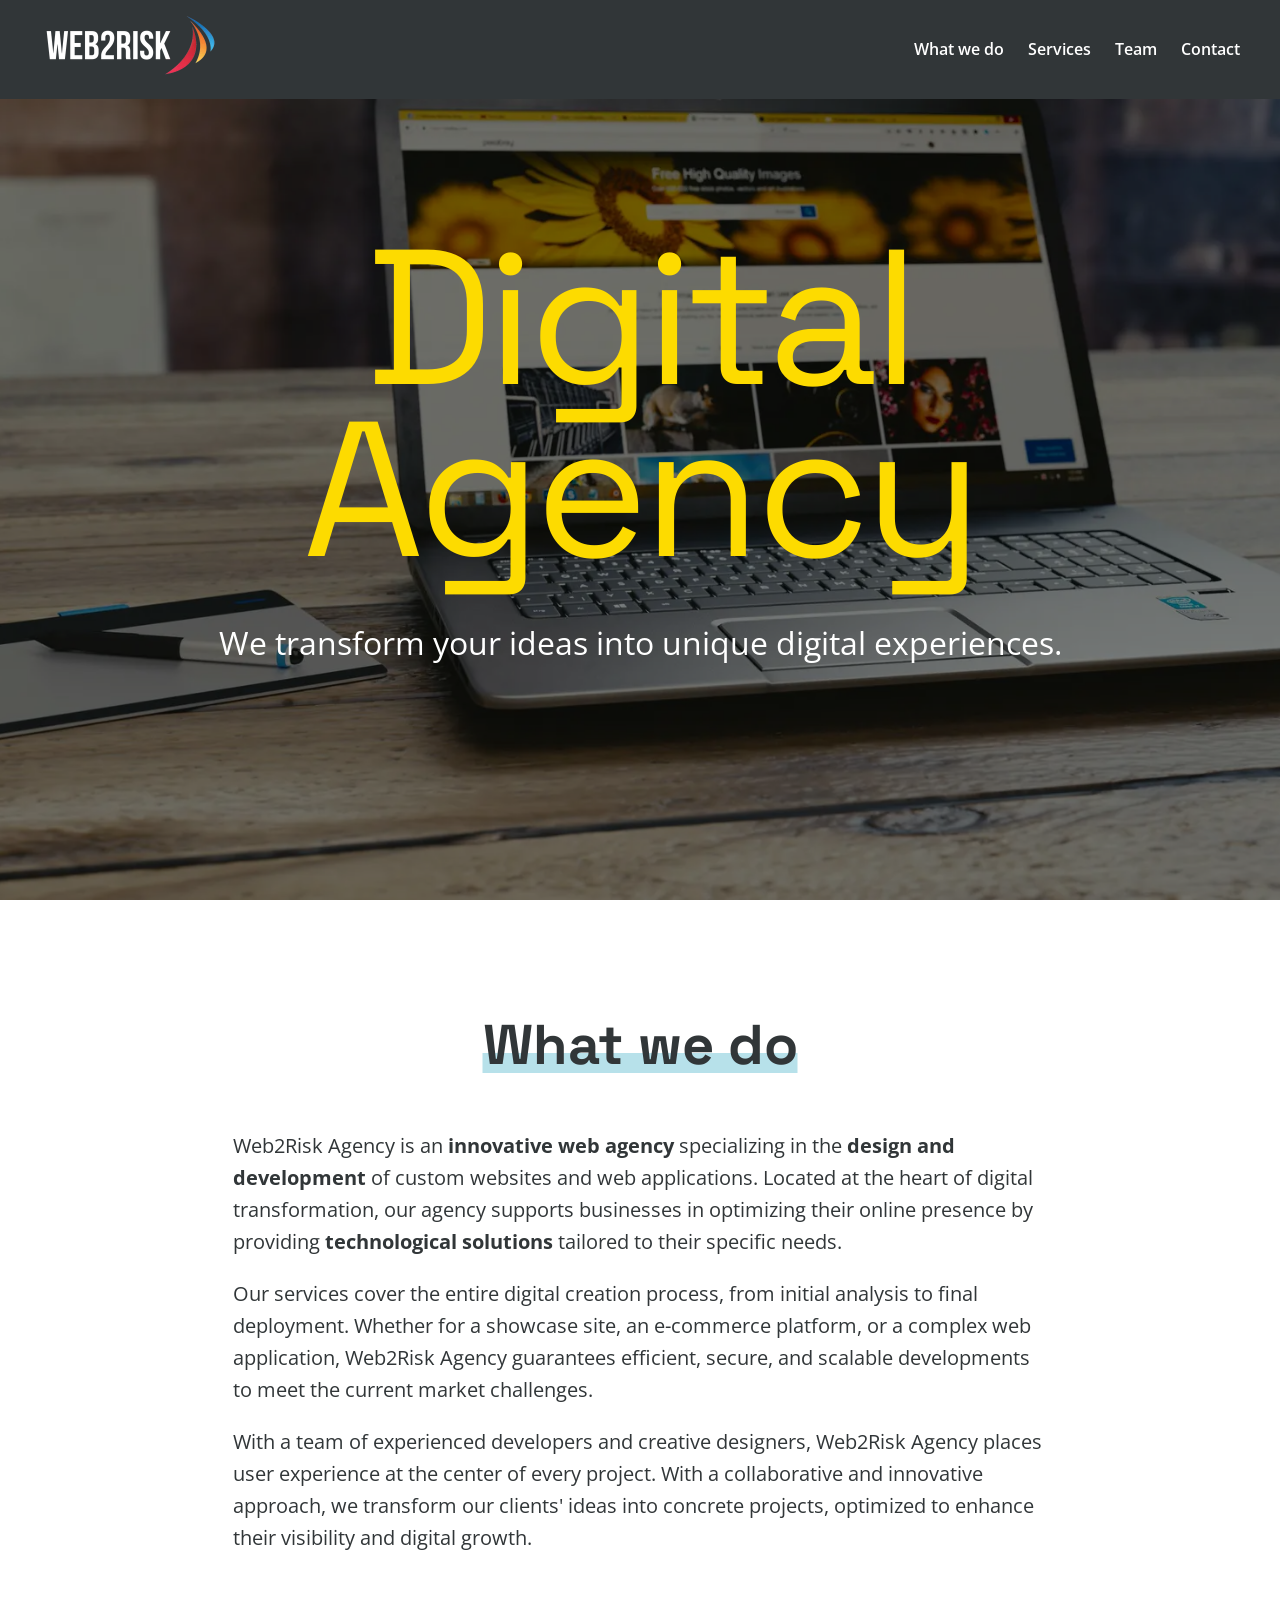
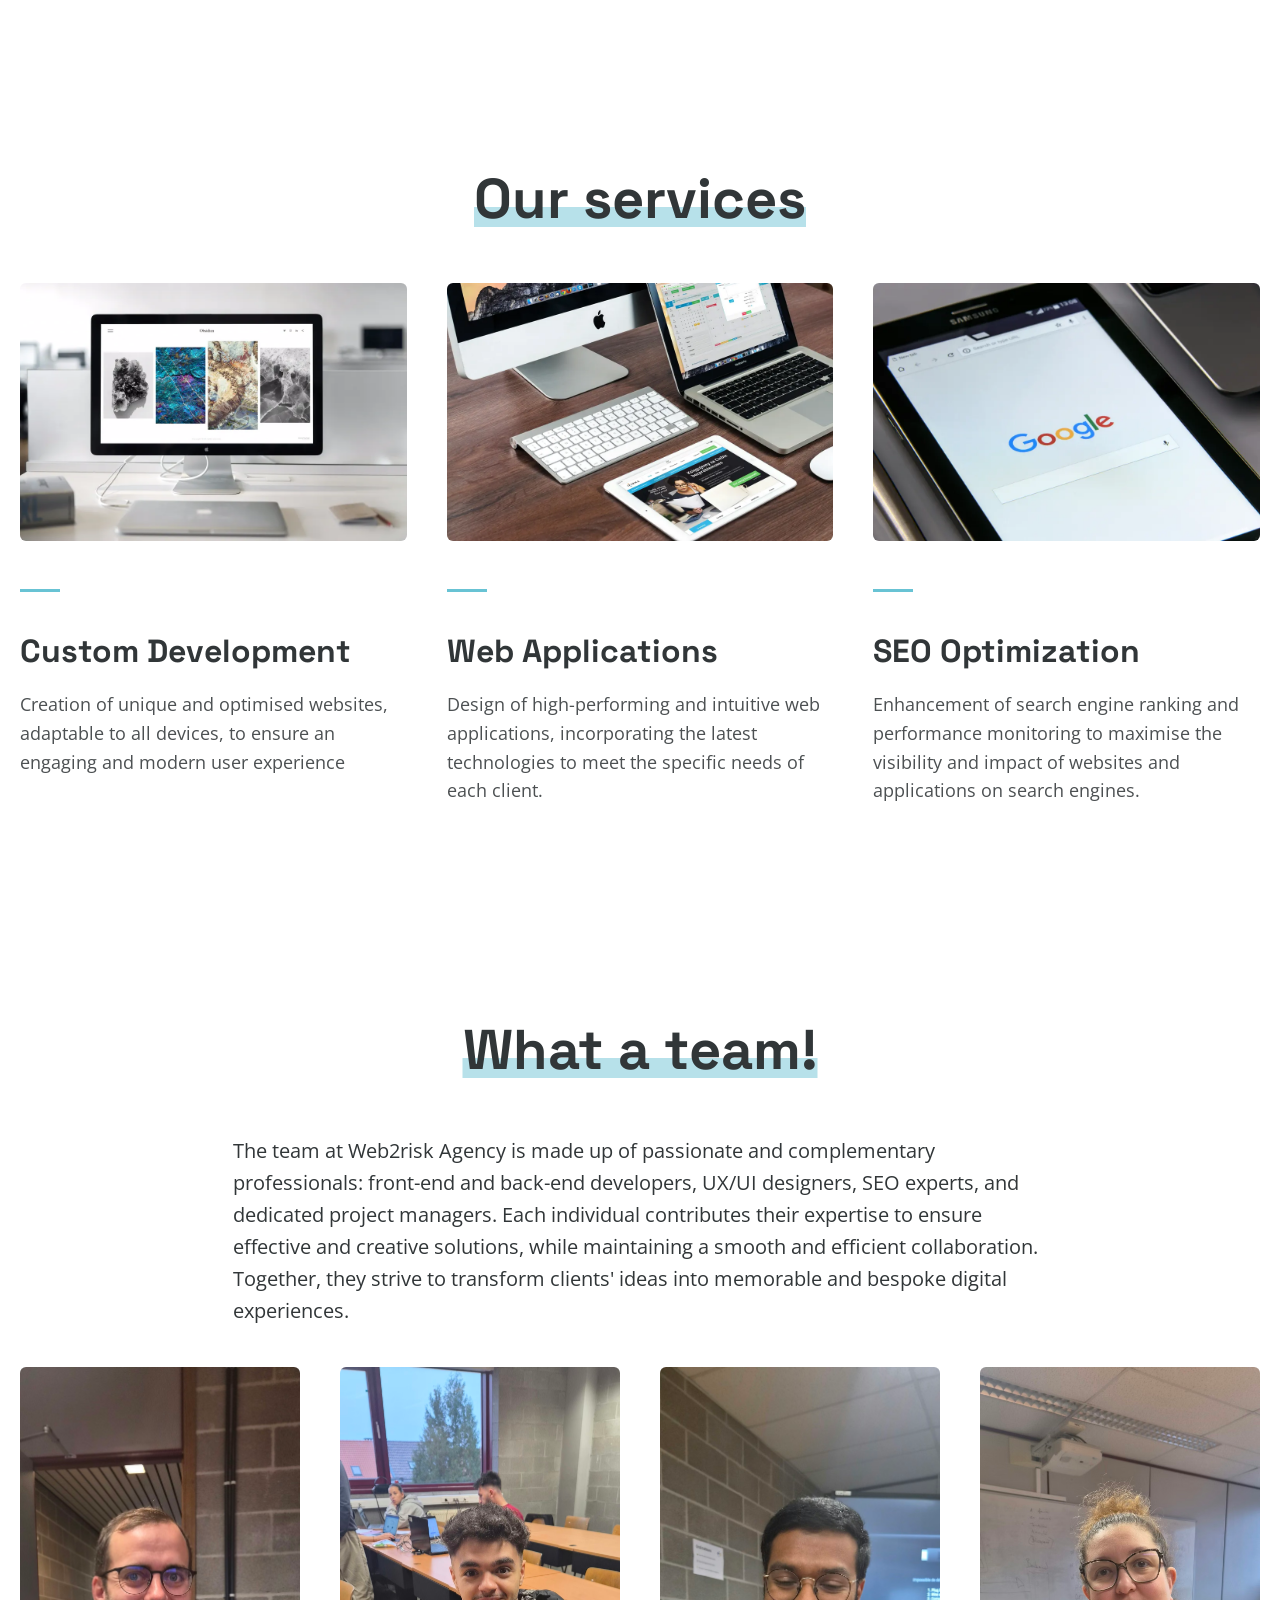
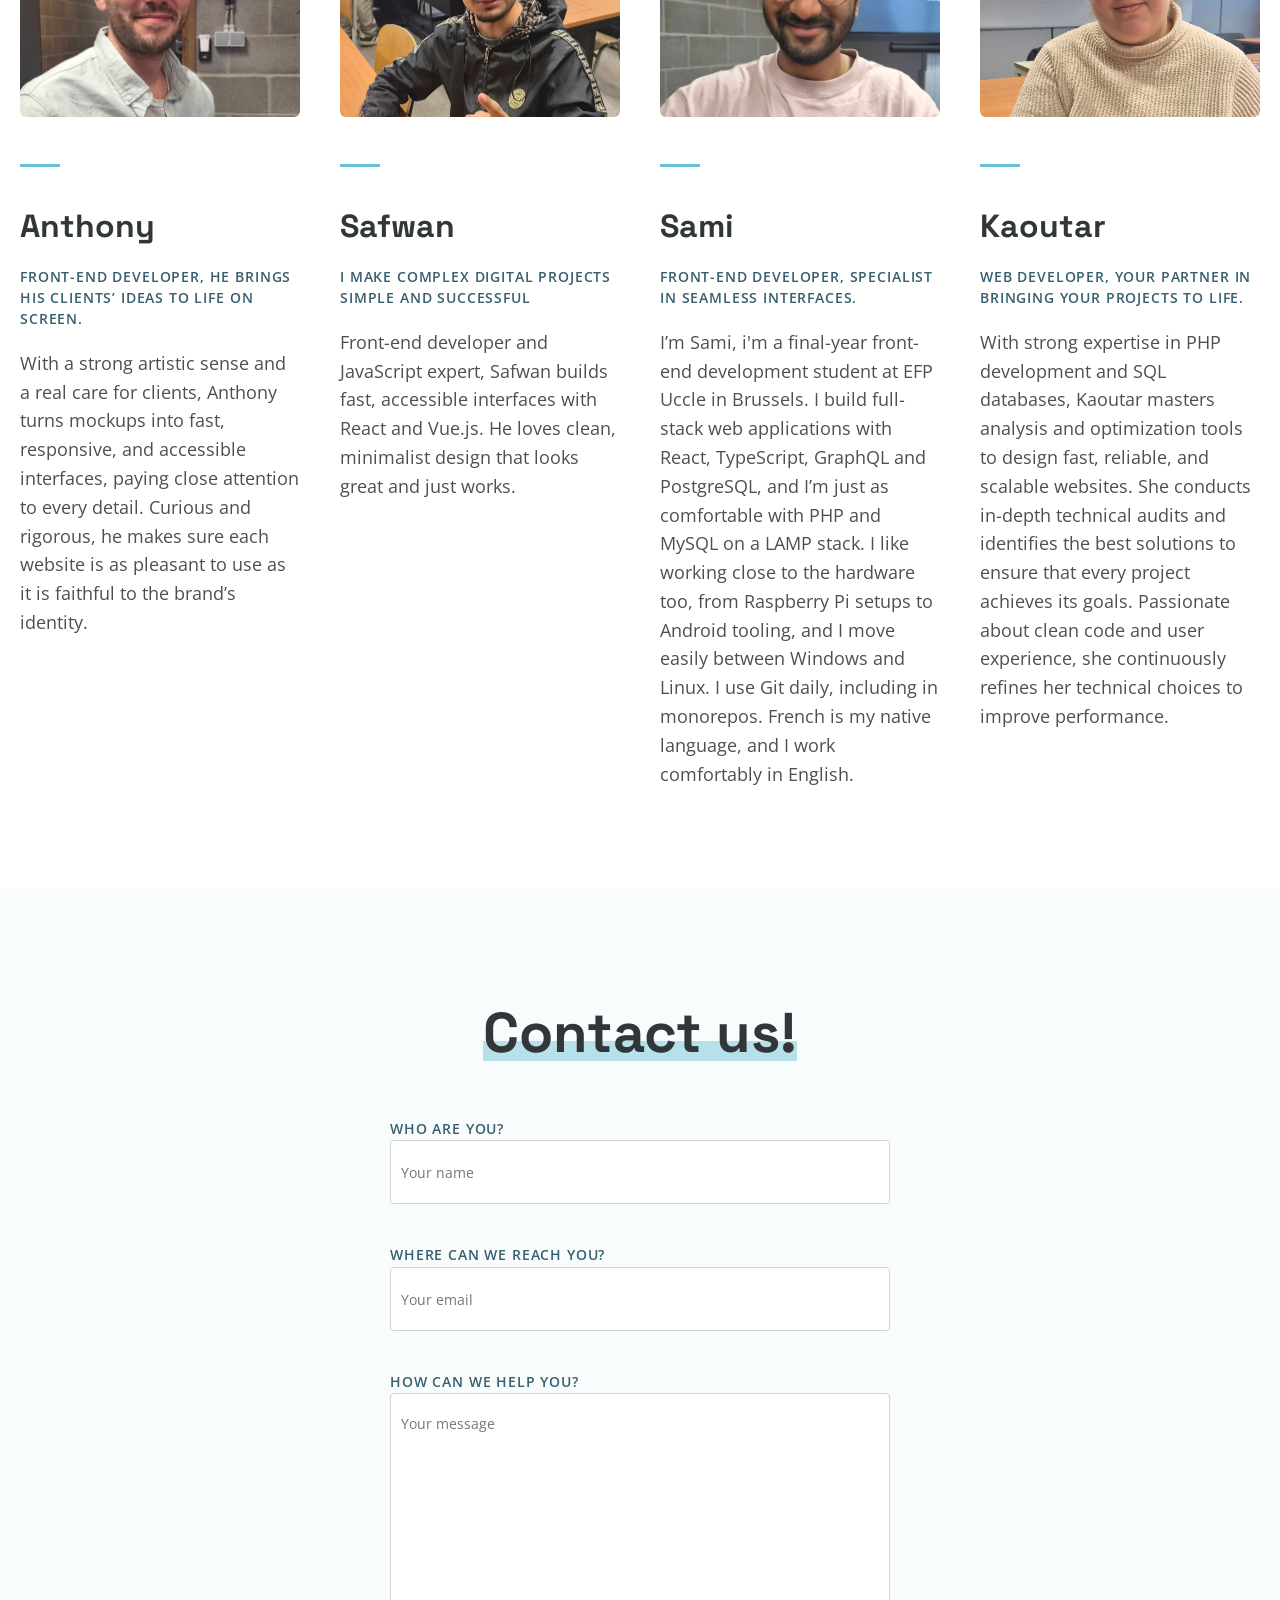
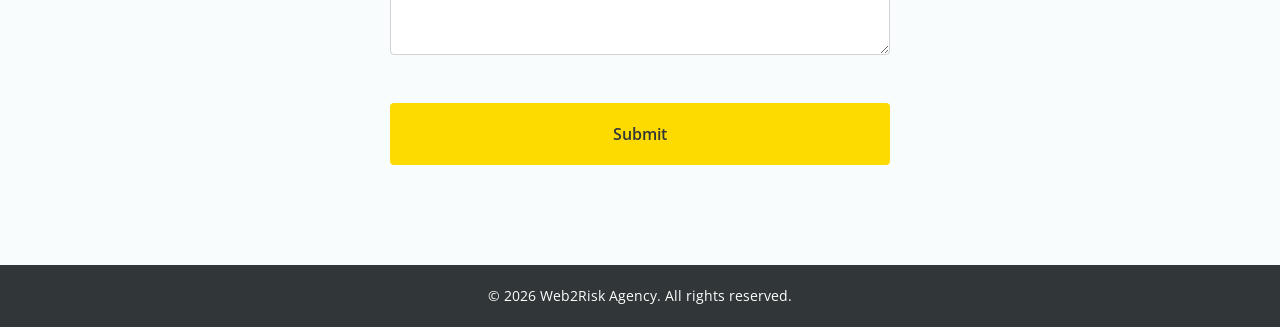
==== commit 62c5fd0a: "added aria-live attribute for the status of the form" ====
--- a/index.html
+++ b/index.html
@@ -188,7 +188,7 @@
     <section id="contact" class="section contact">
       <h2>Contact us!</h2>
 
-      <span class="status"></span>
+      <span class="status" aria-live="polite"></span>
 
       <form id="contact-form" action="mail.php" method="POST">
         <div class="form-group">
--- a/assets/css/cards.css
+++ b/assets/css/cards.css
@@ -36,19 +36,19 @@
 }
 
 .card-content {
-	padding-top: 24px;
+	padding-top: var(--space-block);
 
 	&::before {
 		content: "";
 		display: block;
 		width: 40px;
 		height: 3px;
-		margin-bottom: 16px;
+		margin-bottom: var(--space-block);
 		background: var(--sky-blue);
 	}
 
 	p.card-intro {
-		margin-bottom: 12px;
+		margin-bottom: var(--space-text);
 		font-size: 0.875rem;
 		font-weight: 600;
 		text-transform: uppercase;
@@ -64,7 +64,7 @@
 }
 
 .card h3 {
-	margin: 0 0 8px 0;
+	margin: var(--space-text) 0;
 	font-weight: 700;
 	line-height: 1.2;
 }
